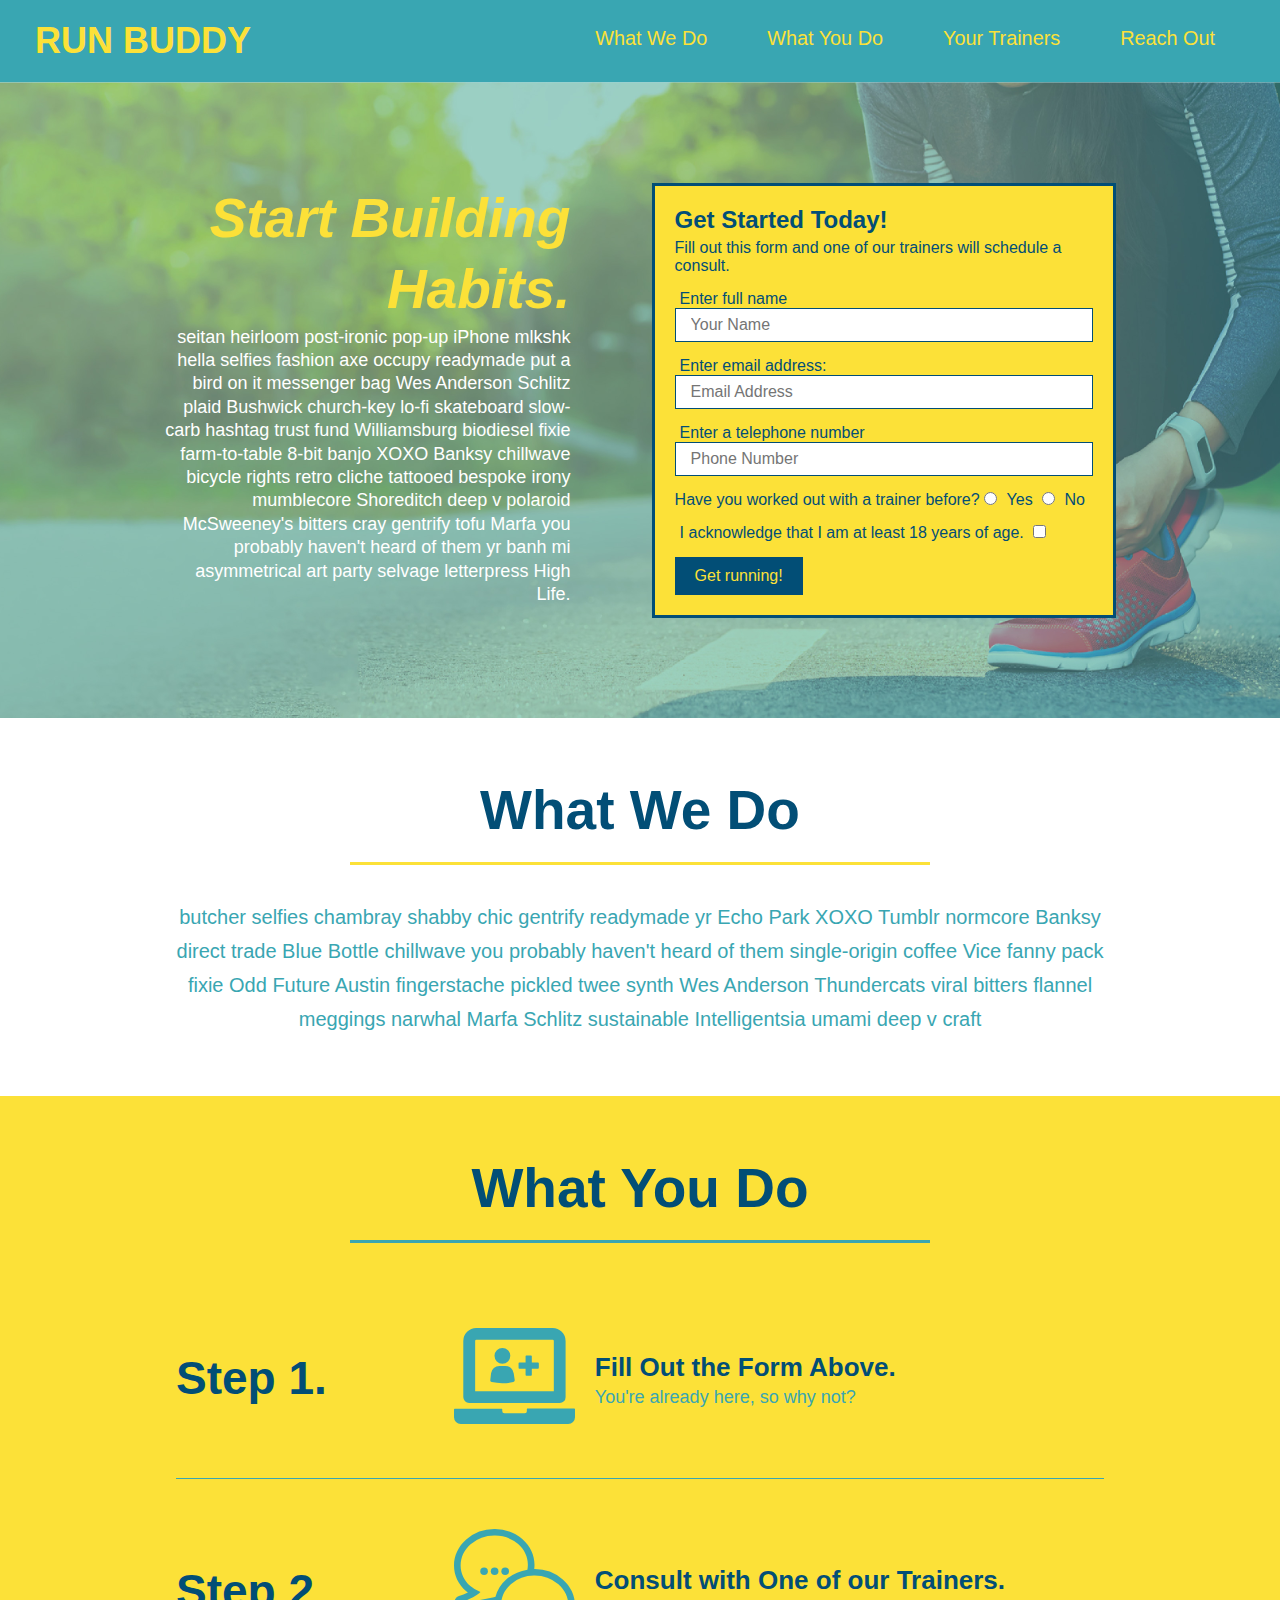
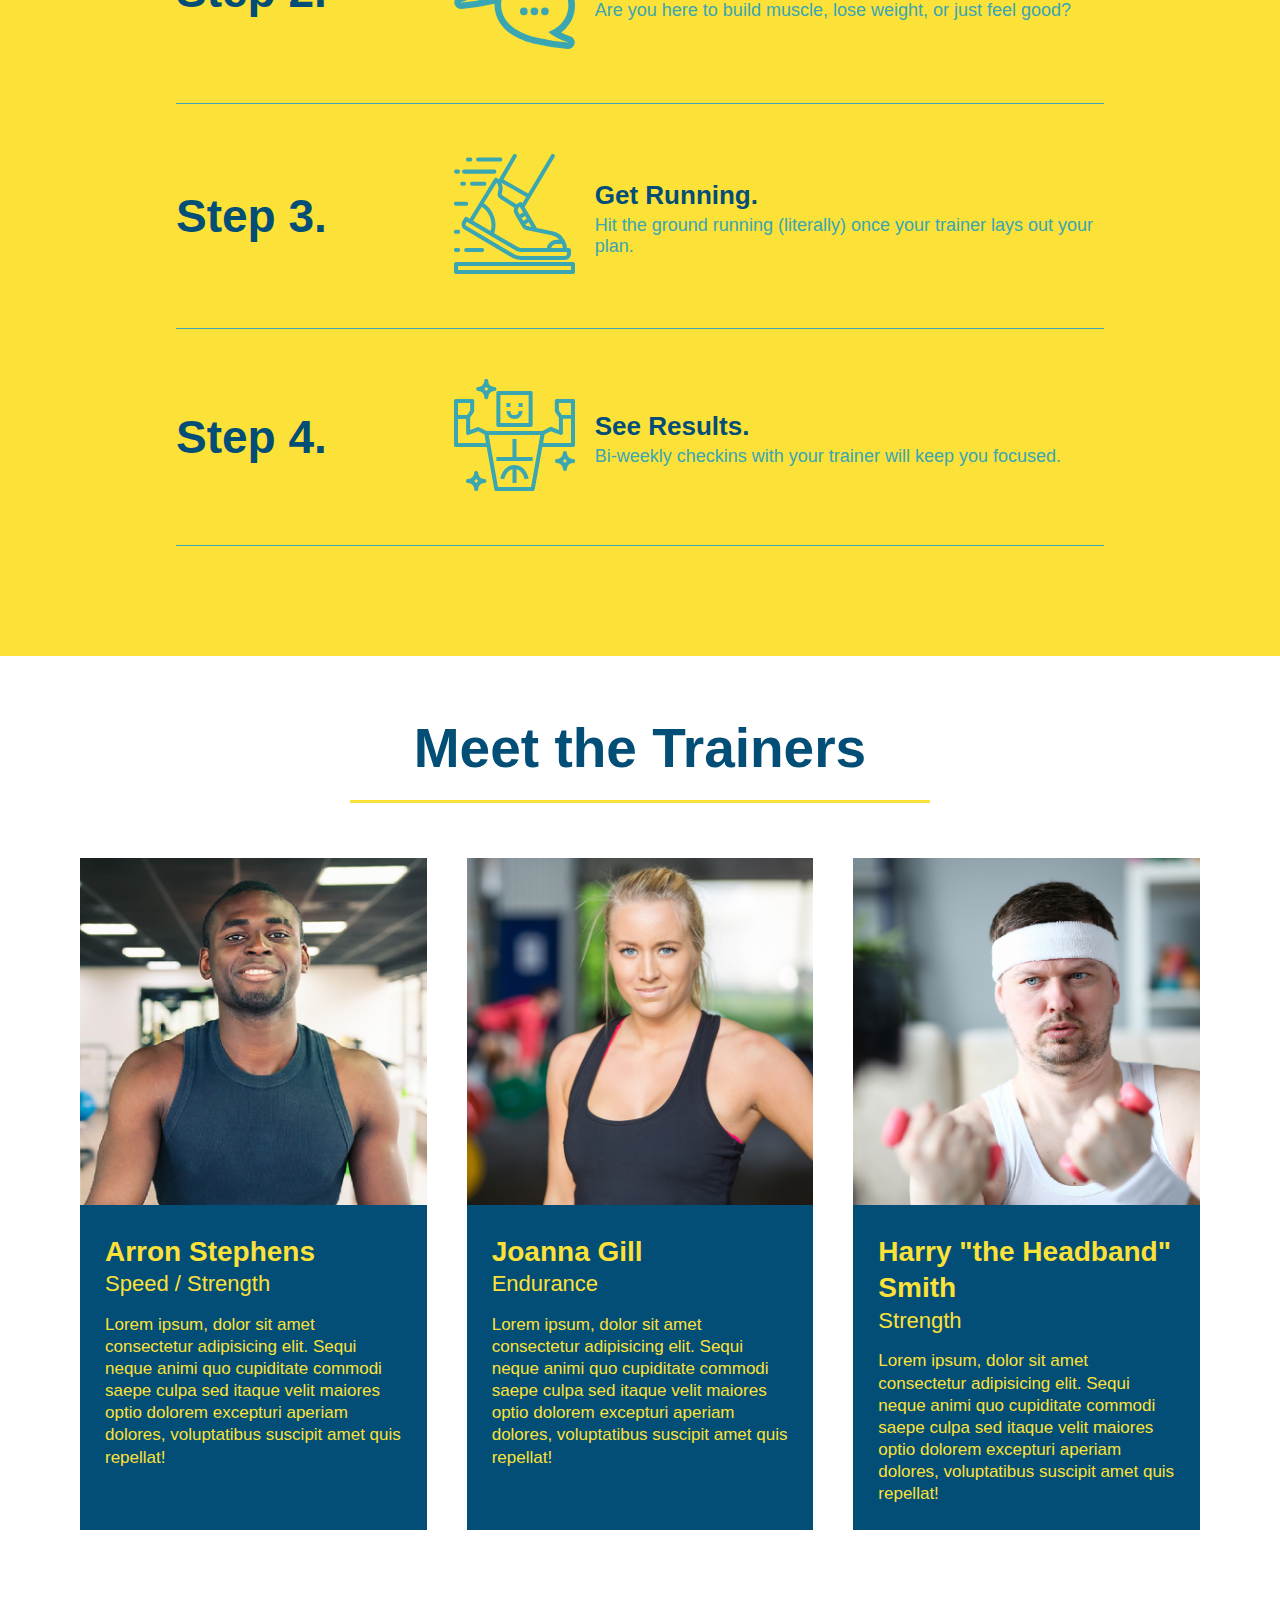
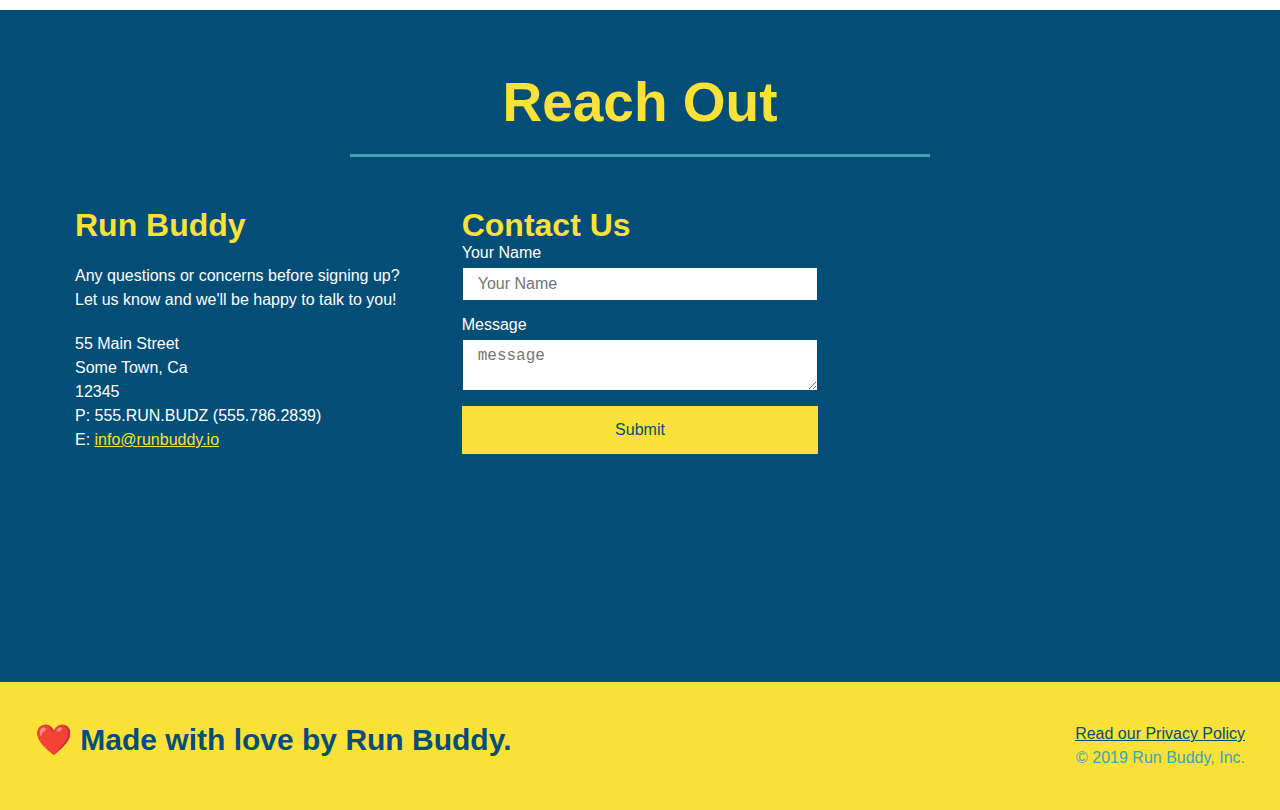
==== index.html @ 805ab095 "create 3 column reach out section" ====
<!DOCTYPE html>
<html lang="en">
    <head>
        <link rel="stylesheet" href="./assets/css/style.css"/>
        <meta charset="UTF-8" />
        <title>Run Buddy</title>
    </head>
    <body>
   
    <header>
        <h1>
            <a href="/">RUN BUDDY</a>
        </h1>
        <nav>
    <!--Unordered list element-->
            <ul>
        <!--list item element-->
                <li>
            <!--Anchor element-->
                    <a href="#what-we-do">What We Do</a>
                </li>
                <li>
                    <a href="#what-you-do">What You Do</a>
                </li>
                <li>
                    <a href="#your-trainers">Your Trainers</a>
                </li>
                <li>
                <a href="#reach-out">Reach Out</a>
                </li>
            </ul>
        </nav>
    </header>

    <!-- hero/jumbotron-->
    <section class="hero">
        <div class="hero-cta">
            <h2>Start Building Habits.</h2>
            <P>
            seitan heirloom post-ironic pop-up iPhone mlkshk hella selfies fashion axe occupy readymade put a bird on it
            messenger bag Wes Anderson Schlitz plaid Bushwick church-key lo-fi skateboard slow-carb hashtag trust fund
            Williamsburg biodiesel fixie farm-to-table 8-bit banjo XOXO Banksy chillwave bicycle rights retro cliche
            tattooed bespoke irony mumblecore Shoreditch deep v polaroid McSweeney's bitters cray gentrify tofu Marfa you
            probably haven't heard of them yr banh mi asymmetrical art party selvage letterpress High Life.
            </P>
        </div>
        <div class="hero-form">
            <h3>Get Started Today!</h3>
            <p>Fill out this form and one of our trainers will schedule a consult.</p>
    <!--Add form element-->        
    <form>
                <label for="name">Enter full name</label>
                <input type="text" placeholder="Your Name" name="name" id="name" class="form-input">
                <label for="email">Enter email address:</label>
                <input type="email" placeholder="Email Address" name="email" id="email" class="form-input">
                <label for="phone">Enter a telephone number</label>
                <input type="tel" placeholder="Phone Number" name="phone" id="phone" class="form-input">
                <p>
                    Have you worked out with a trainer before?
                    <input type="radio" name="trainer-confirm" id="trainer-yes" />
                    <label for="trainer-yes">Yes</label>
                    <input type="radio" name="trainer-confirm" id="trainer-no" />
                    <label for="trainer-no">No</label>
                </p>
                <p>
                    <label for="checkbox" >
                        I acknowledge that I am at least 18 years of age.
                    </label>
                    <input type="checkbox" name="age-confirm" id="checkbox" />
                </p>
                <button type="submit">
                    Get running!
                </button>
            </form>
        </div>
    </section>

    <!--"what we do" section-->
    <section id="what-we-do" class="intro">
    <div class="flex-row">
        <h2 class="section-title primary-border">
            What We Do
        </h2>
    </div>
    <div class="flex-row">
        <p>
            butcher selfies chambray shabby chic gentrify readymade yr Echo Park XOXO Tumblr normcore Banksy direct trade Blue Bottle chillwave you probably haven't heard of them single-origin coffee Vice fanny pack fixie Odd Future Austin fingerstache pickled twee synth Wes Anderson Thundercats viral bitters flannel meggings narwhal Marfa Schlitz sustainable Intelligentsia umami deep v craft
        </p>
    </div>
    </section>

    <!--"what you do" section-->
    <section id="what-you-do" class="steps">
    <div class="flex-row">
        <h2 class="section-title secondary-border">
            What You Do
        </h2>
    </div>

        <div class="step">
            <h3>Step 1.</h3>
            <div class="step-info">
                <div class="step-img">
                    <img src="./assets/images/step-1.svg" alt="" />
                </div>
                <div class="step-text">
                    <h4>Fill Out the Form Above.</h4>
                     <p>You're already here, so why not?</p>
                </div>
            </div>
        </div>

        <div class="step">
            <h3>Step 2.</h3>
            <div class="step-info">
                <div class="step-img">
                     <img src="./assets/images/step-2.svg" alt="" />
                </div>
                <div class="step-text">
                    <h4>Consult with One of our Trainers.</h4>
                    <p>Are you here to build muscle, lose weight, or just feel good?</p>
                </div>
            </div>
        </div>

        <div class="step">
            <h3>Step 3.</h3>
            <div class="step-info">
                <div class="step-img">
                    <img src="./assets/images/step-3.svg" alt="" />
                </div>
                <div class="step-text">
                    <h4>Get Running.</h4>
                    <p>Hit the ground running (literally) once your trainer lays out your plan.</p>
                </div>
            </div>
        </div>

        <div class="step">
            <h3>Step 4.</h3>
            <div class="step-info">
                <div class="step-img">
                    <img src="./assets/images/step-4.svg" alt="" />
                </div>
                <div class="step-text">
                    <h4>See Results.</h4>
                    <p>Bi-weekly checkins with your trainer will keep you focused.</p>
                </div>
            </div>
        </div>
    </section>

    <!--"meet the trainers" section-->
    <section id="your-trainers">
    <div class="flex-row">
        <h2 class="section-title primary-border">
            Meet the Trainers
        </h2>
    </div>

    <div class="trainers">
        <!--first trainer bio-->
        <article class="trainer">
            <img src="./assets/images/trainer-1.jpg" alt="Arron Stephens in his workout clothes, ready to pump iron" />
            <div class="trainer-bio">
                <h3 class="trainer-name">Arron Stephens</h3>
                <h4 class="trainer-role">Speed / Strength</h4>
                <p>
                    Lorem ipsum, dolor sit amet consectetur adipisicing elit. Sequi neque animi quo cupiditate commodi saepe culpa sed
                    itaque velit maiores optio dolorem excepturi aperiam dolores, voluptatibus suscipit amet quis repellat!
                </p>
            </div>
        </article>

        <!--second trainer bio-->
        <article class="trainer">
            <img src="./assets/images/trainer-2.jpg" alt="Joanna Gill cooling off after a workout" />
        <div class="trainer-bio">
           <h3 class="trainer-name">Joanna Gill</h3>
           <h4 class="trainer-role">Endurance</h4>
           <p>
                Lorem ipsum, dolor sit amet consectetur adipisicing elit. Sequi neque animi quo cupiditate commodi saepe culpa sed
                itaque velit maiores optio dolorem excepturi aperiam dolores, voluptatibus suscipit amet quis repellat!
           </p>
       </div>
    </article>

        <!--third trainer bio-->
        <article class="trainer">
            <img src="./assets/images/trainer-3.jpg" alt="Harry Smith wearing a headband and lifting comically small pink weights" />
            <div class="trainer-bio">
                <h3 class="trainer-name">Harry "the Headband" Smith</h3>
                <h4 class="trainer-role">Strength</h4>
                <p>
                    Lorem ipsum, dolor sit amet consectetur adipisicing elit. Sequi neque animi quo cupiditate commodi saepe culpa sed
                    itaque velit maiores optio dolorem excepturi aperiam dolores, voluptatibus suscipit amet quis repellat!
                </p>
            </div>
        </article>
    </div>
    </section>

    <!--"reach out" section-->
    <section id="reach-out" class="contact">
    <div class="flex-row">
        <h2 class="section-title secondary-border">
            Reach Out
        </h2>
    </div>
    
    <div class="contact-info">
        <div>
            <h3>Run Buddy</h3>
            <p>
                Any questions or concerns before signing up?
                <br />
                Let us know and we'll be happy to talk to you!
            </p>

            <address>
                55 Main Street <br />
                Some Town, Ca <br />
                12345<br />
                P: 555.RUN.BUDZ (555.786.2839)<br />
                E: <a href="mailto:info@runbuddy.io">info@runbuddy.io</a>
            </address>
        
        </div>

        <div class="contact-form">
            <h3>Contact Us</h3>
            <form>
                <label for="contact-name">Your Name</label>
                <input type="text" id="contact-name" placeholder="Your Name" />

                <label for="contact-message">Message</label>
                <textarea id="contact-messsage" placeholder="message"></textarea>

                <button type="submit">Submit</button>
            </form>
        </div>

        <iframe
            src="https://www.google.com/maps/embed?pb=!1m18!1m12!1m3!1d2919.5743093833635!2d-81.27856898543565!3d42.966174404602135!2m3!1f0!2f0!3f0!3m2!1i1024!2i768!4f13.1!3m3!1m2!1s0x882ef1a2e3723681%3A0x29334f0c6b750387!2s55%20Thorncrest%20Crescent%2C%20London%2C%20ON%20N6J%201K4!5e0!3m2!1sen!2sca!4v1599074333140!5m2!1sen!2sca"
            frameborder="0"
            style="border:0"
            allowfullscreen
            >   
            </iframe>
        </div>
    </section>

    <!--footer-->
    <footer>
        <h2>❤️ Made with love by Run Buddy.</h2>
        <div>
            <a href="privacy-policy.html">Read our Privacy Policy</a><br />
            &copy; 2019 Run Buddy, Inc.
        </div>
    </footer>

    </body>
    </html>
---- assets/css/style.css ----
* {
    margin: 0;
    padding: 0;
    box-sizing: border-box;
}

body {
    color: #39a6b2;
    font-family: Helvetica, Arial, sans-serif;
}

/*apply styles to <header> */

header {
    background-color: #39a6b2;
    padding: 20px 35px;
    display: flex;
    justify-content: space-between;
    flex-wrap: wrap;
}

header h1 {
    color: #fce138;
    font-size: 36px;
    font-weight: bold;
    margin: 0;
}

header a {
    text-decoration: none;
    color: #fce138;
    display: inline;
}

header nav {
    margin: 7px 0;
}

header nav ul {
    display: flex;
    flex-wrap: wrap;
    justify-content: space-between;
    align-items: center;
    list-style: none;
}

header nav ul li a {
    margin: 0 30px;
    font-weight: lighter;
    font-size: 1.55vw;
}

footer {
    background: #fce138;
    width: 100%;
    padding: 40px 35px;
    display: flex;
    justify-content: space-between;
    flex-wrap: wrap;
}

footer h2 {
    color: #024e76;
    font-size: 30px;
    margin: 0;
}

footer div {
    line-height: 1.5;
    text-align: right;
}

footer a {
    color: #024e76;
}

section {
    padding: 60px;
}

/*Hero Style Start*/
.hero {
    background-image: url("../images/hero-bg.jpg");
    background-size: cover;
    background-position: center;
    display: flex;
    justify-content: center;
    flex-wrap: wrap;

}

.hero-form {
    background-color: #fce138;
    padding: 20px;
    color: #024e76;
    border-style: solid;
    border-width: 3px;
    border-color: #024e76;
    width: 40%;
    margin: 3.5%;
}

.hero-form h3 {
    font-size: 24px;
    margin: 0;
}

.hero-form p {
    margin: 5px 0 15px 0;
}

.hero-cta {
    width: 35%;
    text-align: right;
    margin: 3.5%;
    color: #fff;
    font-size: 18px;
    line-height: 1.3;
}

.hero-cta h2 {
    font-style: italic;
    font-size: 55px;
    color: #fce138;
}

.form-input {
    border: 1px solid #024e76;
    display: block;
    padding: 7px 15px;
    font-size: 16px;
    color: #024e76;
    width: 100%;
    margin-bottom: 15px;
}    

.hero-form label {
    margin: 0 5px;
}

.hero-form button {
    color: #fce138;
    background-color: #024e76;
    border: none;
    padding: 10px 20px;
    font-size: 16px;
}

/*Hero Style End*/

.intro p {
    line-height: 1.7;
    color: #39a6b2;
    width: 80%;
    font-size: 20px;
    margin: 0 auto;
    text-align: center;
}

.steps {
    background: #fce138;
}

.section-title {
    font-size: 55px;
    color: #024e76;
    border-bottom: 3px solid;
    padding-bottom: 20px;
    text-align: center;
    margin: 0 auto 35px auto;
    width: 50%;
}

.primary-border {
    border-color: #fce138;
}

.secondary-border {
    border-color: #39a6b2
}


.step {
    margin: 50px auto;
    padding-bottom: 50px;
    width: 80%;
    border-bottom: 1px solid #39a6b2;
    display: flex;
    align-items: center;
    justify-content: space-between;
}

.step h3 {
    color: #024e76;
    font-size: 46px;
    flex: 1 30%;
}

.step-info {
    flex: 2 70%;
    display: flex;
    flex-wrap: wrap;
    align-items: center;
}

.step-img {
    flex: 1 12%;
    margin-right: 20px;
}

.step-img img {
    max-width: 100%;
}

.step-text {
    flex: 12;
}

.step-text p {
    color: #39a6b2;
    font-size: 18px;
}

.step-text h4 {
    font-size: 26px;
    line-height: 1.5;
    color: #024e76;
}

.trainers {
    width: 100%;
    margin: 0 auto;
    display: flex;
    flex-wrap: wrap;
    justify-content: space-around;
}

.trainer {
    margin: 20px;
    background: #024e76;
    color: #fce138;
    flex: 1;
}

.trainer img {
    width: 100%;
}

.trainer-bio {
    padding: 25px;
    line-height: 1.3;
}


.trainer-bio h3 {
    font-size: 28px;
}

.trainer-bio h4 {
    font-weight: lighter;
    font-size: 22px;
    margin-bottom: 15px;
}

.trainer-bio p {
    font-size: 17px;
}

/*REACH OUT STYLES START */
.contact {
    background: #024e76;
}

.contact h2 {
    color: #fce138;
}

.contact-info{
    display: flex;
    justify-content: space-between;
    flex-wrap: wrap;
}

.contact-info iframe {
    height: 400px;
}

.contact-info div {
    color: white;
}

.contact-info h3 {
    color: #fce138;
    font-size: 32px;
}

.contact-info p, .contact-info address {
    margin: 20px 0 0 0;
    line-height: 1.5;
    font-size: 16px;
    font-style: normal;
    color: white;
    text-align: left;
}

.contact-info a {
    color: #fce138;
}

.contact-info > * {
    flex: 1;
    margin: 15px;
}

.contact-form input, .contact-form textarea {
    border: 1px solid #024e76;
    display: block;
    padding: 7px 15px;
    font-size: 16px;
    color: #024e76;
    width: 100%;
    margin-bottom: 15px;
    margin-top: 5px;
}

.contact-form button {
    width: 100%;
    border: none;
    background: #fce138;
    color: #024e76;
    text-align: center;
    padding: 15px 0;
    font-size: 16px;
}

/* REACH OUT STYLES END*/

.page-title {
    color: #fce138;
    display: inline-block;
    border-bottom: 4px solid #fce138;
    padding: 0 80px 15px 80px;
    font-weight: normal;
    font-size: 42px;
    font-style: italic;
  }

.text-left {
    text-align: left;
}

.text-right {
    text-align: right;
}

.flex-row {
    display: flex;
}
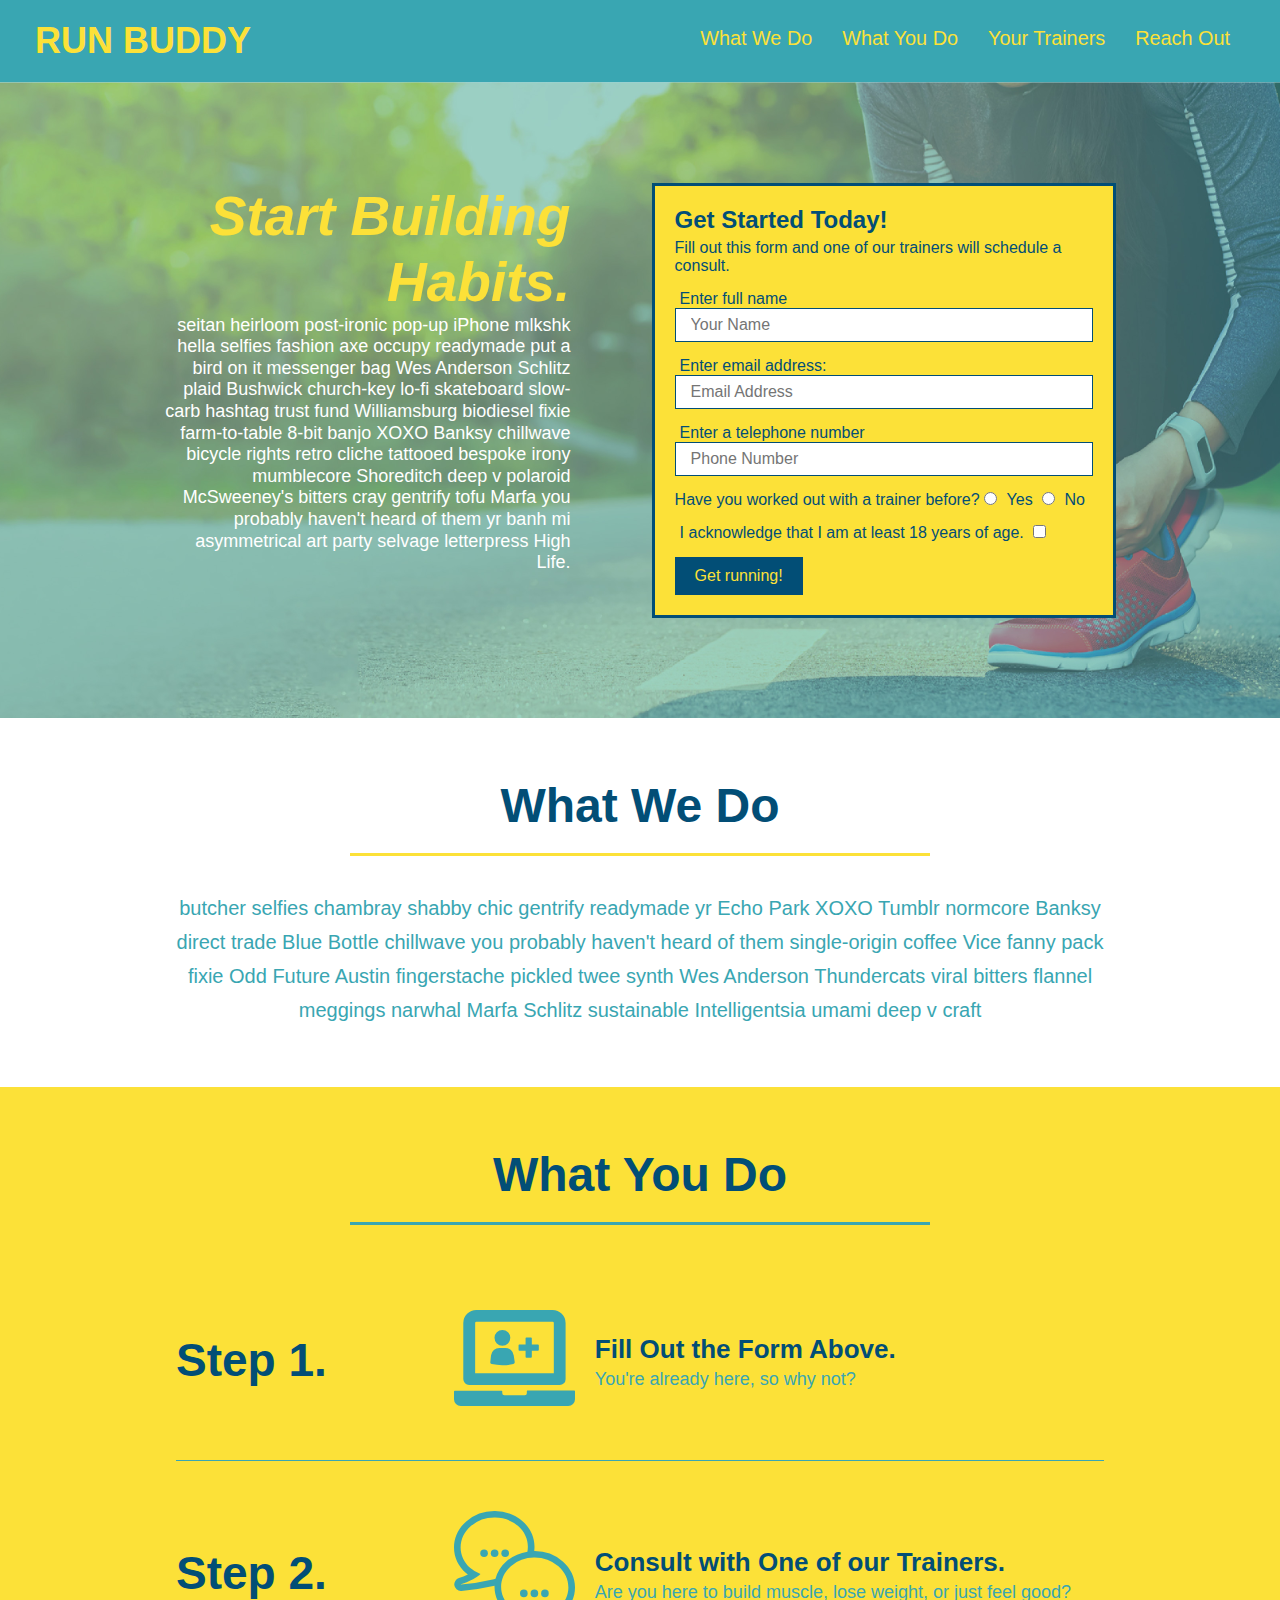
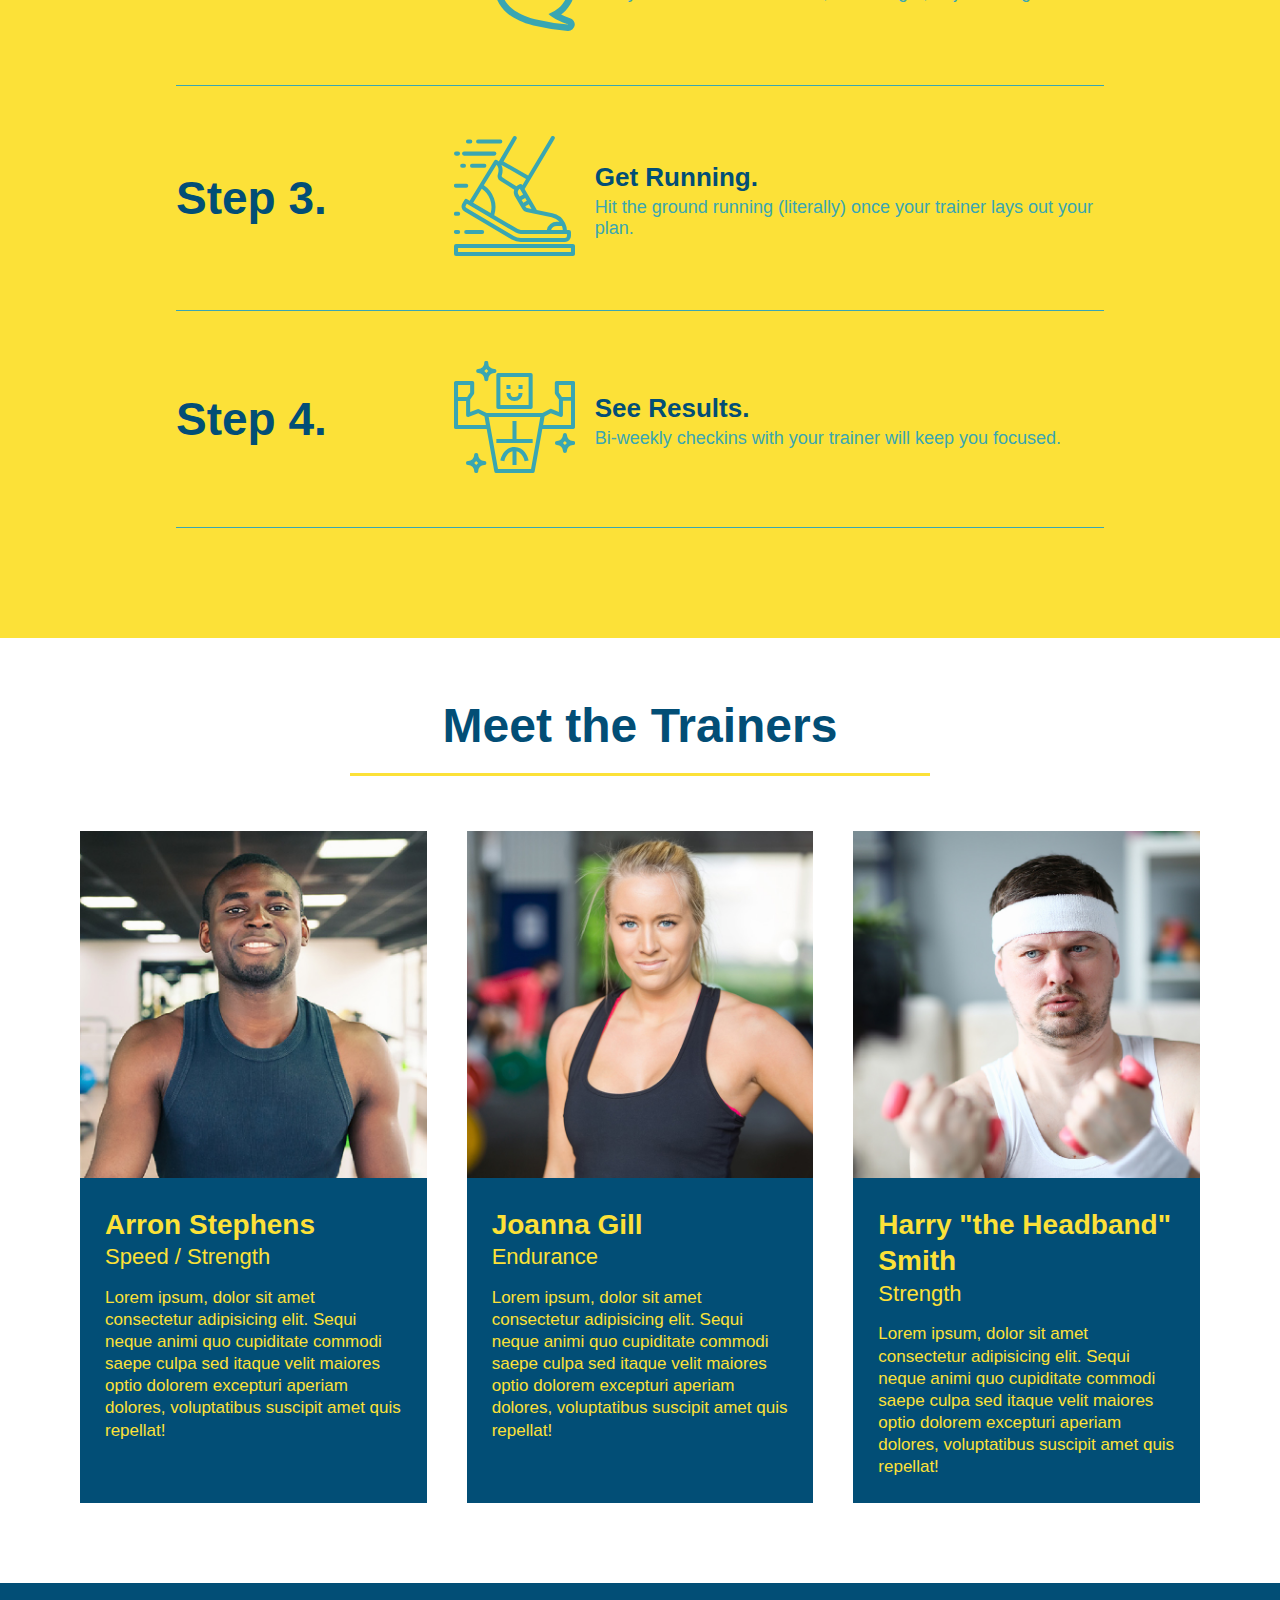
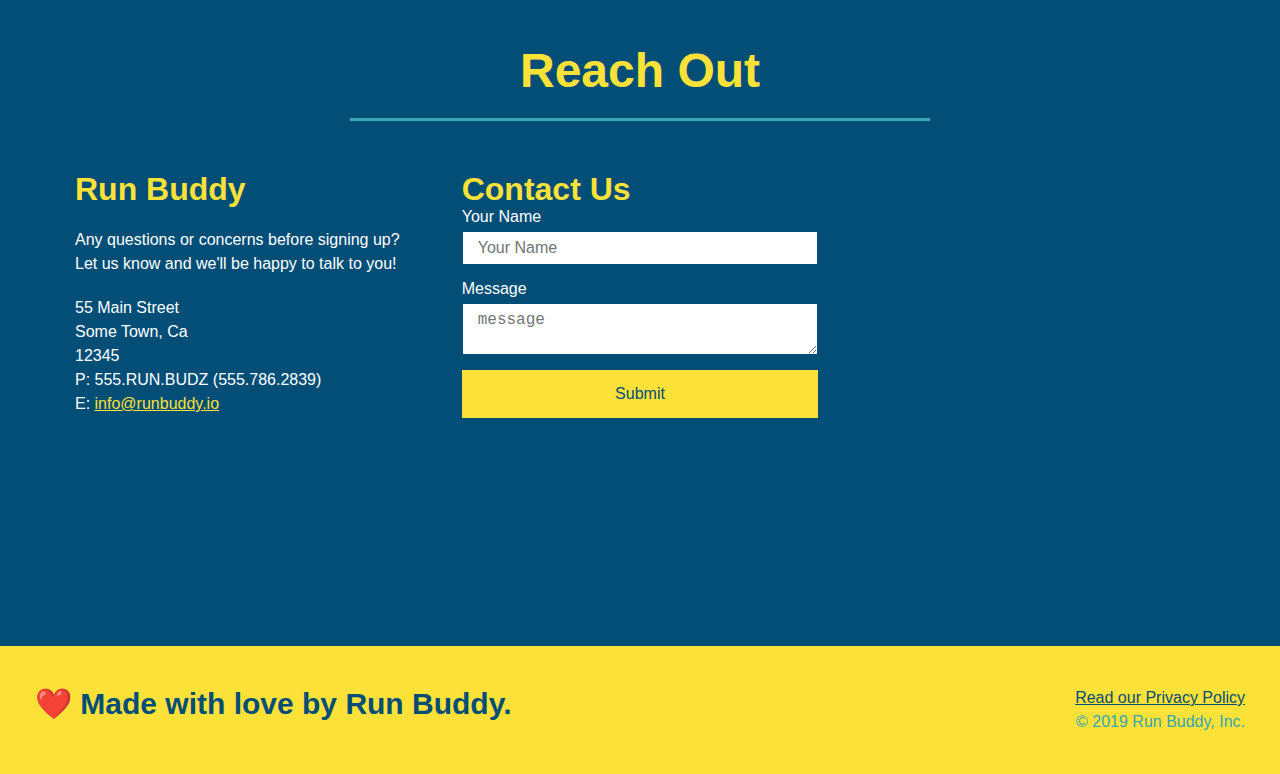
==== commit 4d7627ea: "add media queries for screen sizes to style sheet" ====
--- a/index.html
+++ b/index.html
@@ -3,6 +3,7 @@
     <head>
         <link rel="stylesheet" href="./assets/css/style.css"/>
         <meta charset="UTF-8" />
+        <meta name="viewport" content="width=device-width, initial-scale=1.0" />
         <title>Run Buddy</title>
     </head>
     <body>
--- a/assets/css/style.css
+++ b/assets/css/style.css
@@ -45,7 +45,7 @@
 }
 
 header nav ul li a {
-    margin: 0 30px;
+    padding: 10px 15px;
     font-weight: lighter;
     font-size: 1.55vw;
 }
@@ -86,6 +86,7 @@
     display: flex;
     justify-content: center;
     flex-wrap: wrap;
+    align-items: flex-start;
 
 }
 
@@ -115,7 +116,7 @@
     margin: 3.5%;
     color: #fff;
     font-size: 18px;
-    line-height: 1.3;
+    line-height: 1.2;
 }
 
 .hero-cta h2 {
@@ -162,7 +163,7 @@
 }
 
 .section-title {
-    font-size: 55px;
+    font-size: 48px;
     color: #024e76;
     border-bottom: 3px solid;
     padding-bottom: 20px;
@@ -355,4 +356,25 @@
 
 .flex-row {
     display: flex;
+}
+
+/* MEDIA QUERY FOR SMALLER DESKTOP SCREENS AND SMALLER */
+@media screen and (max-width: 980px) {
+    header h1 a {
+        /* this will be applied on any screen smaller than 980px */
+    }
+}
+
+/* MEDIA QUERY FOR TABLETS AND SMALLER */
+@media screen and (max-width: 768px) {
+    header h1 {
+        /* this will be applied on any screen between 768px and 575px */
+    }
+}
+
+/* MEDIA QUERY FOR MOBILE PHONES AND SMALLER */
+@media screen and (max-width: 575px) {
+    header h1 {
+        /* this will be applied on any screen smaller than 575px */
+    }
 }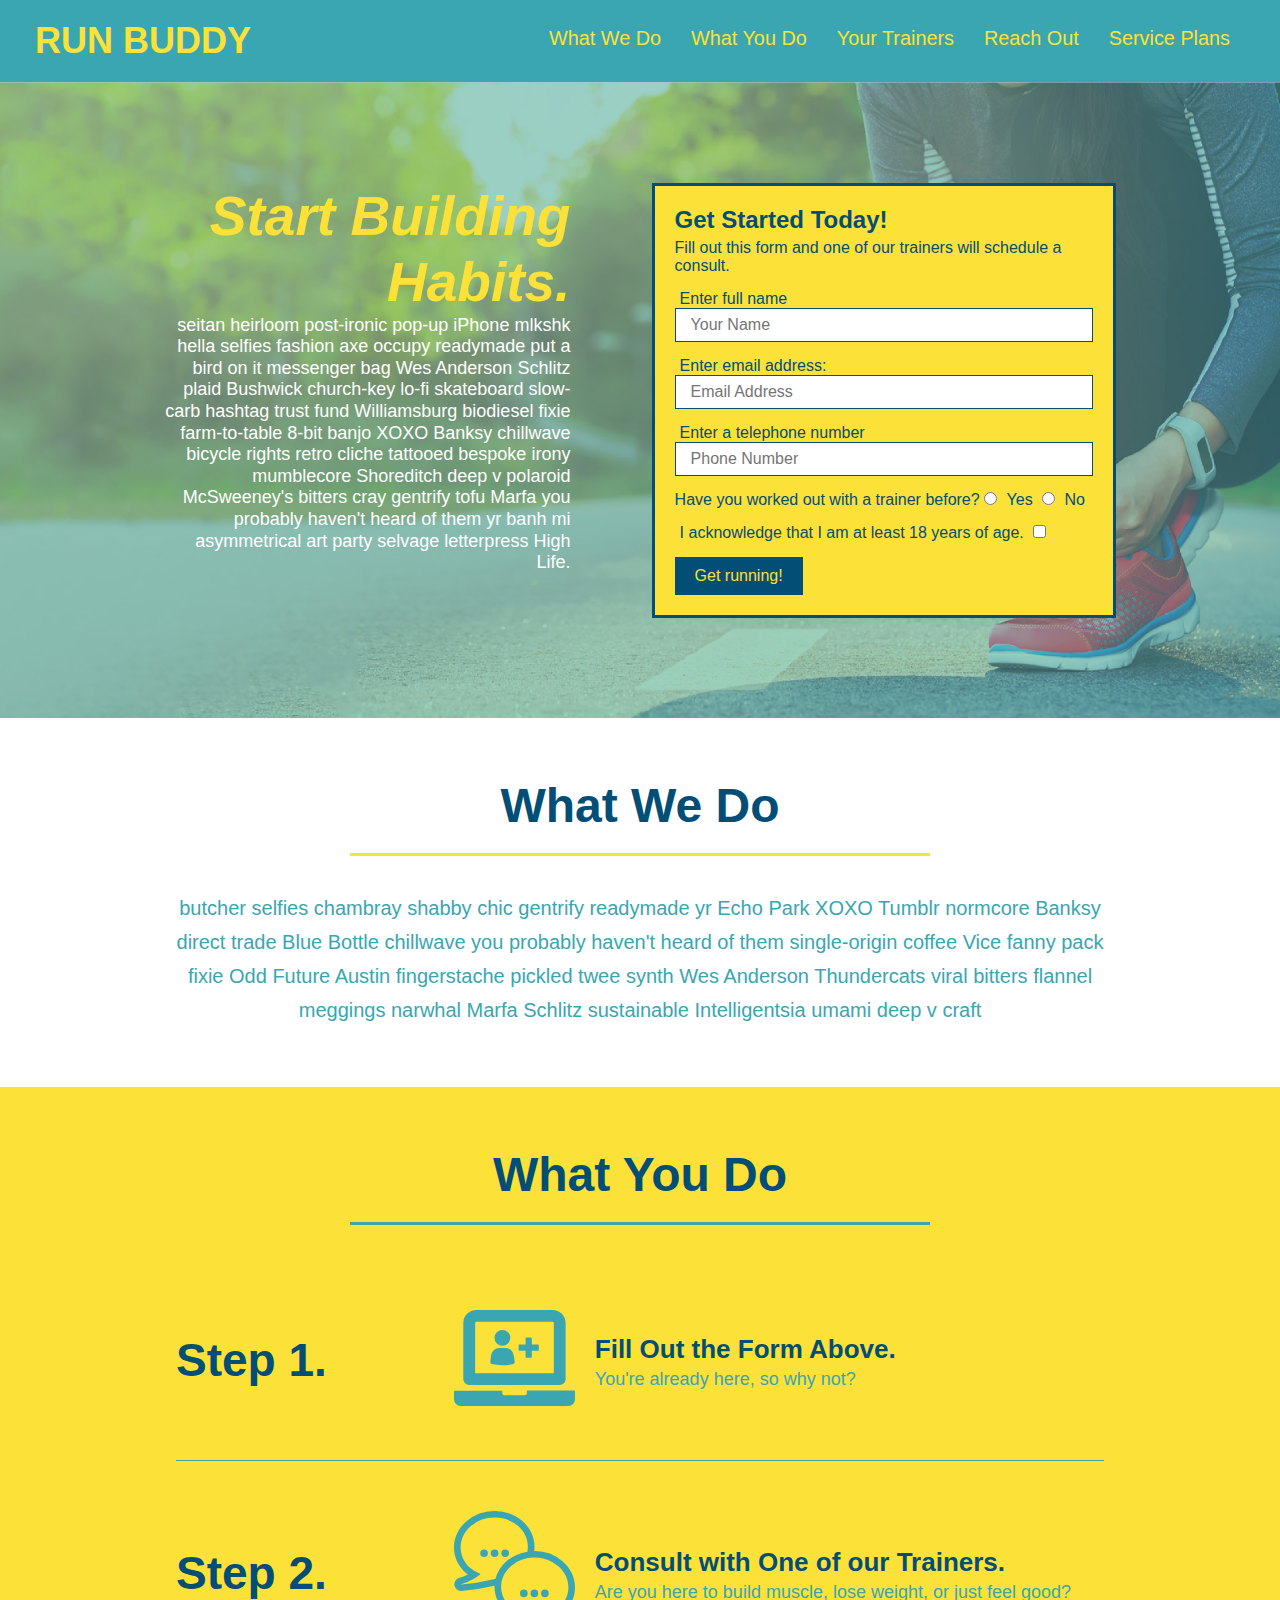
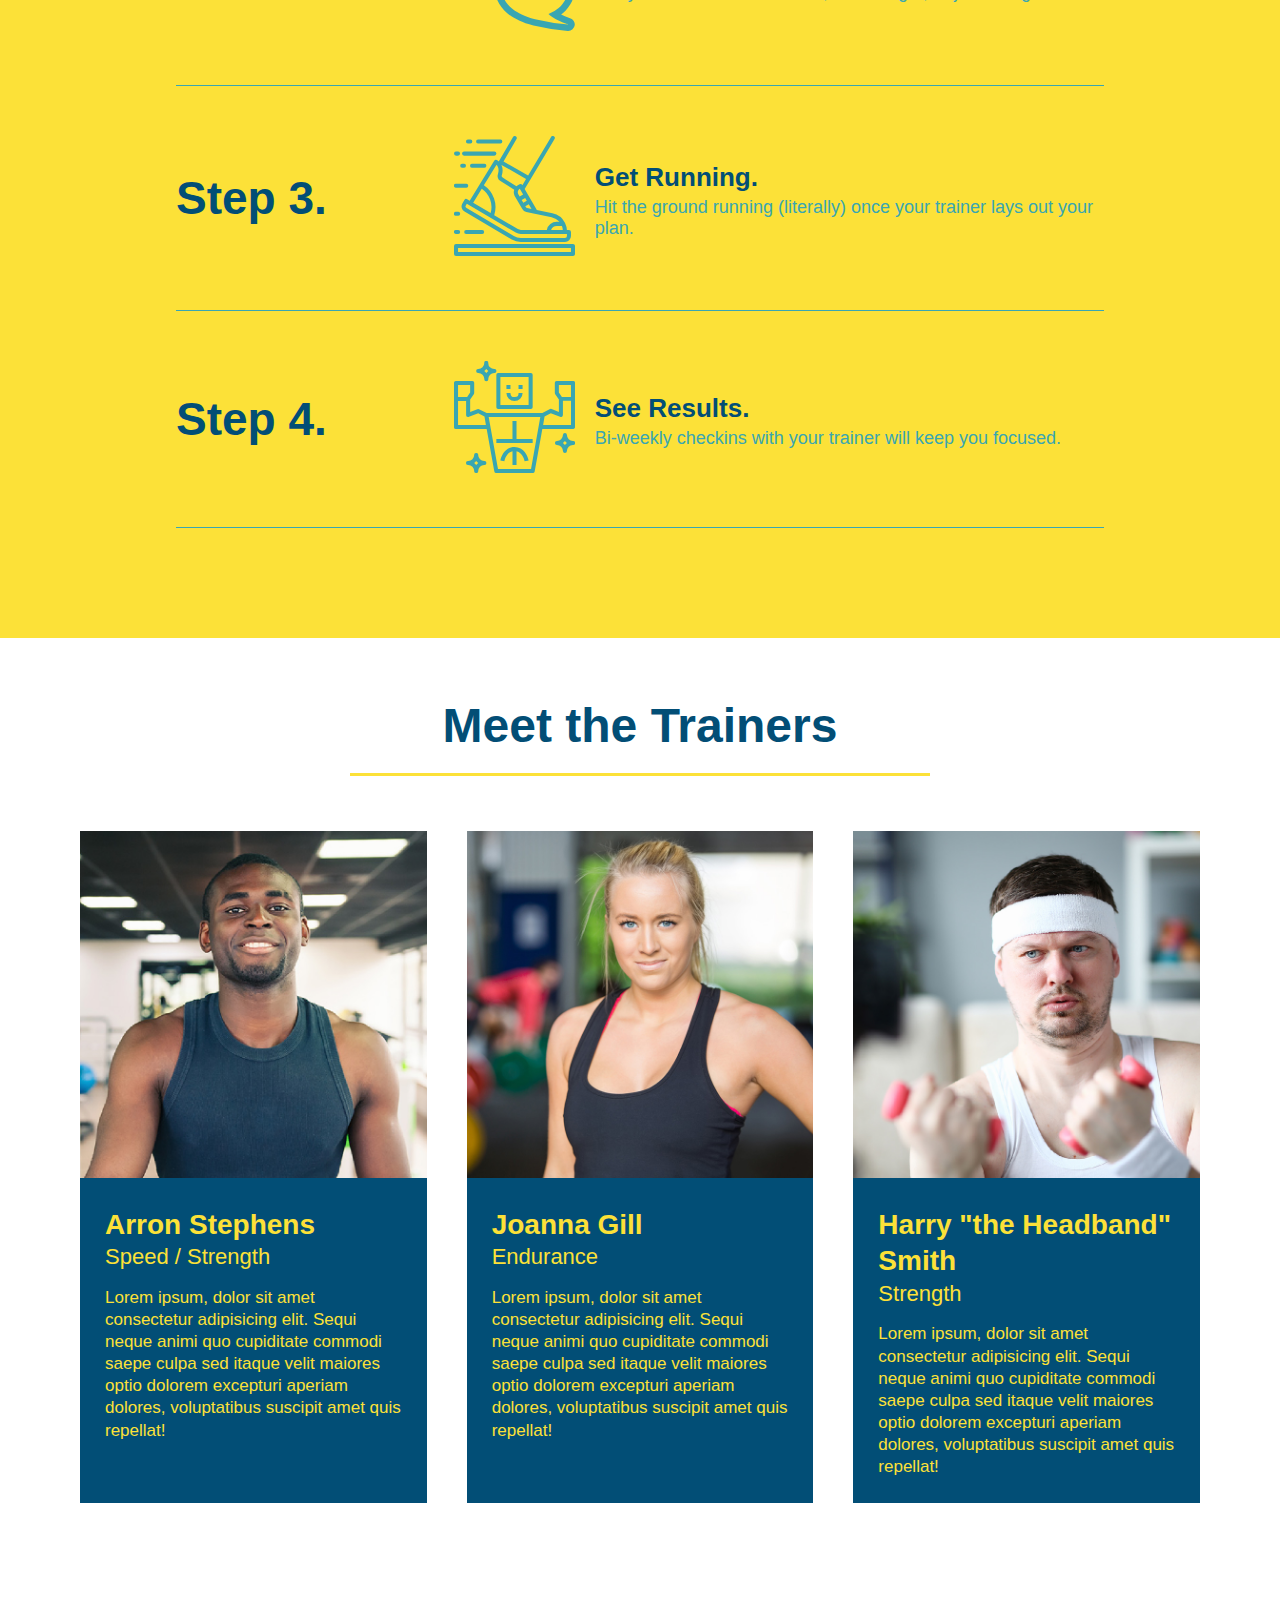
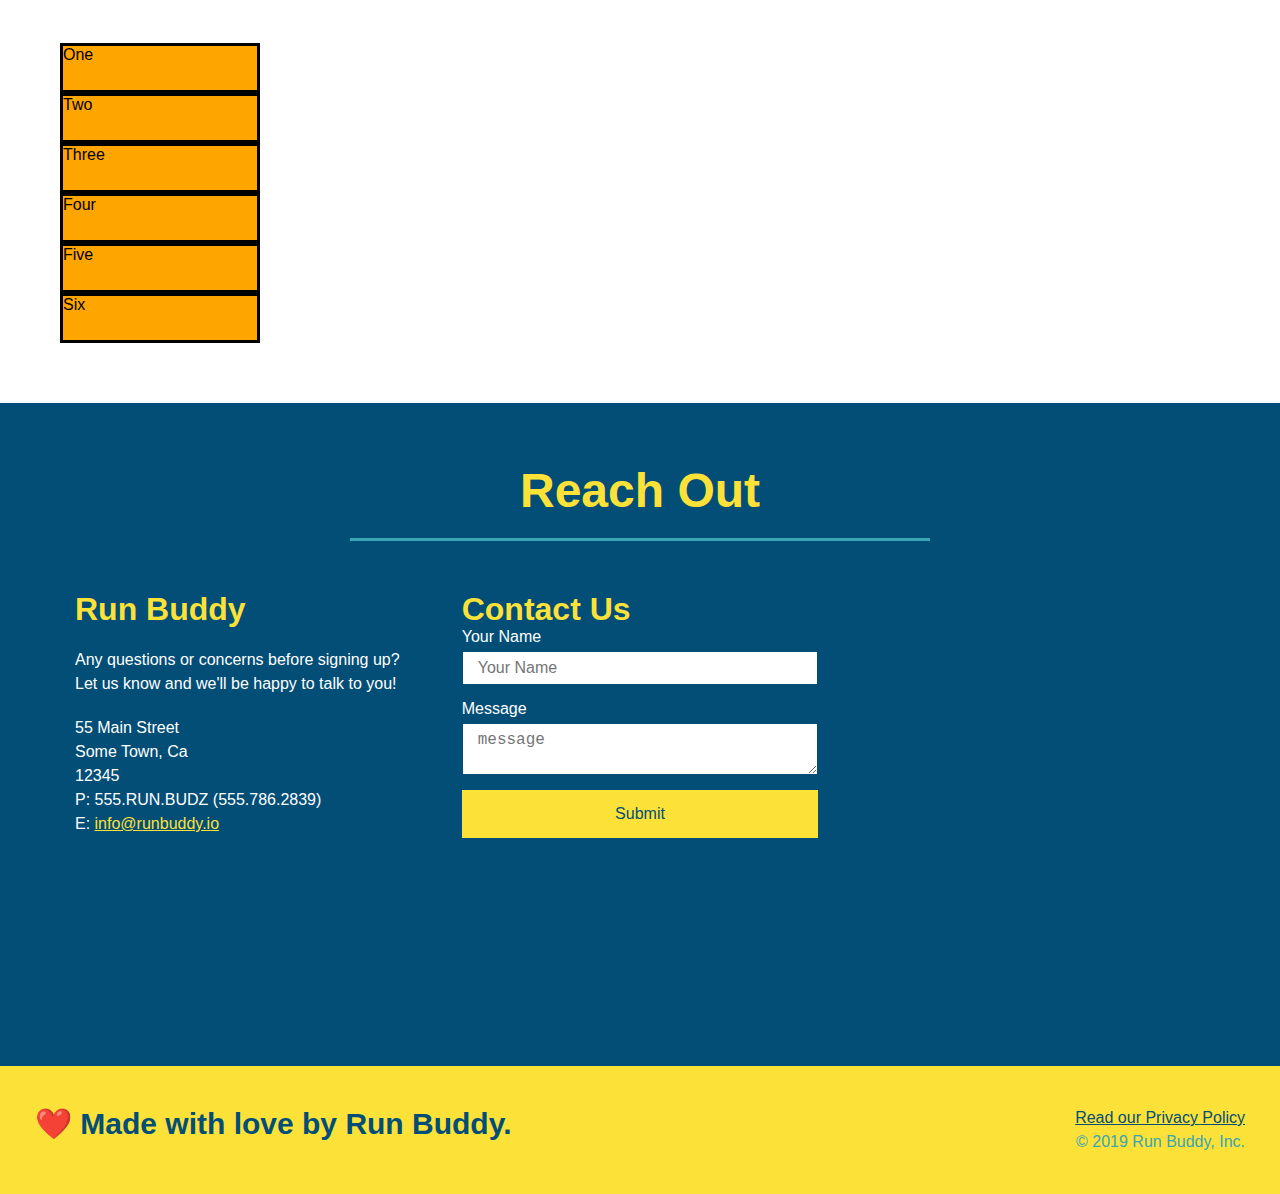
==== commit 760da0cf: "added grid example" ====
--- a/index.html
+++ b/index.html
@@ -29,6 +29,9 @@
                 <li>
                 <a href="#reach-out">Reach Out</a>
                 </li>
+                <li>
+                    <a href="#service-plans">Service Plans</a>
+                    </li>
             </ul>
         </nav>
     </header>
@@ -201,6 +204,19 @@
     </div>
     </section>
 
+    <!--service plan section-->
+
+    <section id="service-plans" class="services">
+        <div class="service-grid-container">
+            <div class="service-grid-item">One</div>
+            <div class="service-grid-item">Two</div>
+            <div class="service-grid-item">Three</div>
+            <div class="service-grid-item">Four</div>
+            <div class="service-grid-item">Five</div>
+            <div class="service-grid-item">Six</div>
+        </div>
+    </section>
+
     <!--"reach out" section-->
     <section id="reach-out" class="contact">
     <div class="flex-row">
--- a/assets/css/style.css
+++ b/assets/css/style.css
@@ -87,7 +87,6 @@
     justify-content: center;
     flex-wrap: wrap;
     align-items: flex-start;
-
 }
 
 .hero-form {
@@ -267,6 +266,21 @@
     font-size: 17px;
 }
 
+/*Service Plan STYLES START */
+.service-grid-container {
+    display: grid;
+}
+
+.service-grid-item {
+    width: 200px;
+    height: 50px;
+    background-color: orange;
+    border: solid;
+    color: black;
+}
+
+/*Service Plan STYLES END */
+
 /*REACH OUT STYLES START */
 .contact {
     background: #024e76;
@@ -358,23 +372,136 @@
     display: flex;
 }
 
+
+
 /* MEDIA QUERY FOR SMALLER DESKTOP SCREENS AND SMALLER */
 @media screen and (max-width: 980px) {
-    header h1 a {
+    header {
         /* this will be applied on any screen smaller than 980px */
+        padding-bottom: 0;
+        justify-content: center;
+    }
+
+    header h1 {
+        width: 100%;
+        text-align: center;
+    }
+
+    header nav ul {
+        margin-top: 20px;
+        width: 100%;
+        justify-content: center;
+    }
+
+    header nav ul li a {
+        font-size: 20px;
+    }
+
+    footer h2, footer div {
+        text-align: center;
+        width: 100%;
+    }
+
+    .hero-cta, .hero-form {
+        width: 100%;
+    }
+
+    .hero-cta {
+        text-align: center;
+    }
+
+    .section-title {
+        width: 80%;
+    }
+
+    .trainer {
+        flex: 0 70%;
+    }
+
+    .contact-info iframe {
+        flex: 1 100%;
     }
 }
 
 /* MEDIA QUERY FOR TABLETS AND SMALLER */
 @media screen and (max-width: 768px) {
+    header {
+        /* this will be applied on any screen between 768px and 575px */
+        padding-bottom: 0;
+        justify-content: center;
+    }
+
     header h1 {
-        /* this will be applied on any screen between 768px and 575px */
-    }
+        width: 100%;
+        text-align: center;
+    }
+    
+    section {
+        padding: 30px 15px;
+    }
+
+    .step h3 {
+        flex: 1 100%;
+        text-align: center;
+    }
+
+    .step-info {
+        flex: 2 100%;
+        text-align: center;
+        justify-content: center;
+    }
+
+    .step-img {
+        flex: 0 32%;
+        margin-right: 0;
+        margin-top: 15px;
+        margin-bottom: 15px;
+    }
+
+    .step-text {
+        flex: 100%;
+    }
+    
 }
 
 /* MEDIA QUERY FOR MOBILE PHONES AND SMALLER */
 @media screen and (max-width: 575px) {
+    header {
+        /* this will be applied on any screen smaller than 575px */
+        padding-bottom: 0;
+        justify-content: center;
+    }
+
     header h1 {
-        /* this will be applied on any screen smaller than 575px */
+        width: 100%;
+        text-align: center;
+    }
+
+    .hero-form button {
+        width: 100%;
+    }
+
+    .section-title {
+        width: 95%;
+    }
+
+    .intro p {
+        width: 100%;
+    }
+
+    .trainer {
+        flex: 0 100%;
+    }
+
+    contact-info {
+        text-align: center;
+    }
+
+    .contact-info> * {
+        flex: 0 100%;
+    }
+
+    .contact-form {
+        order: 3;
     }
 }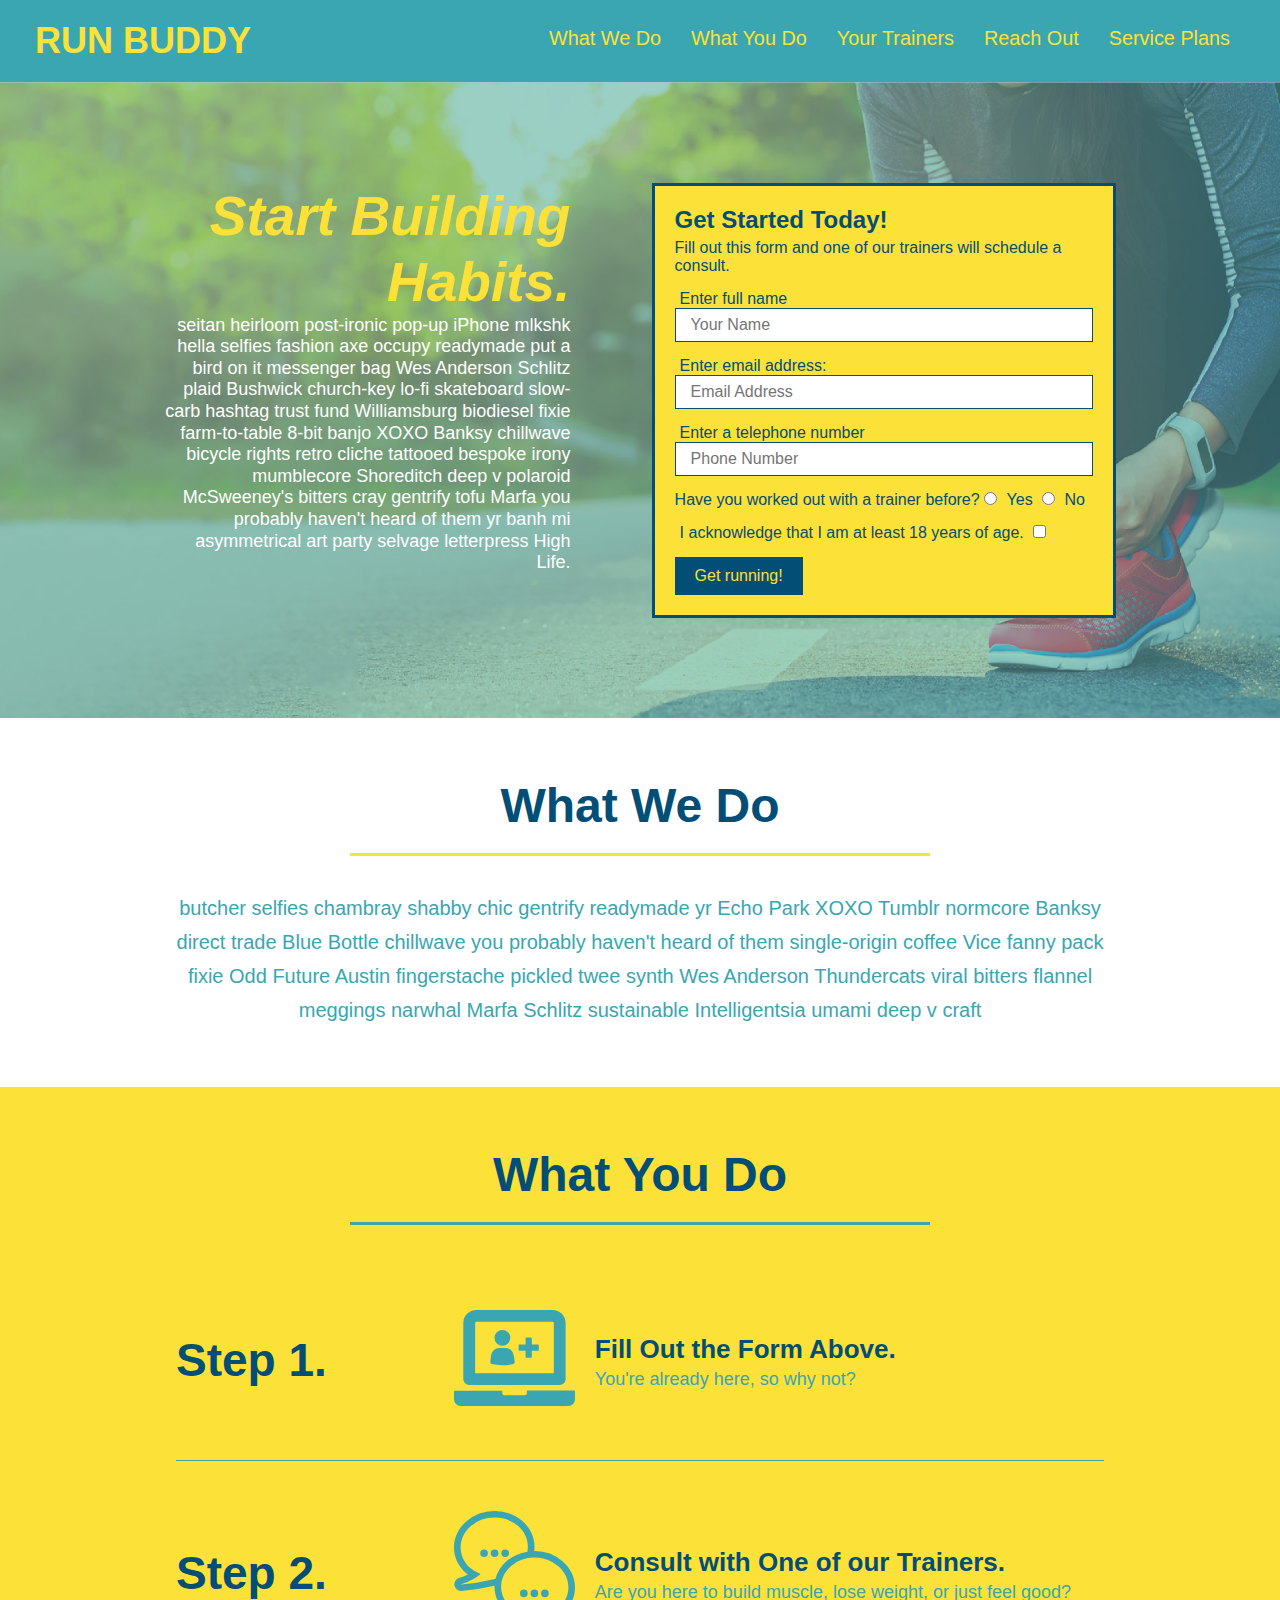
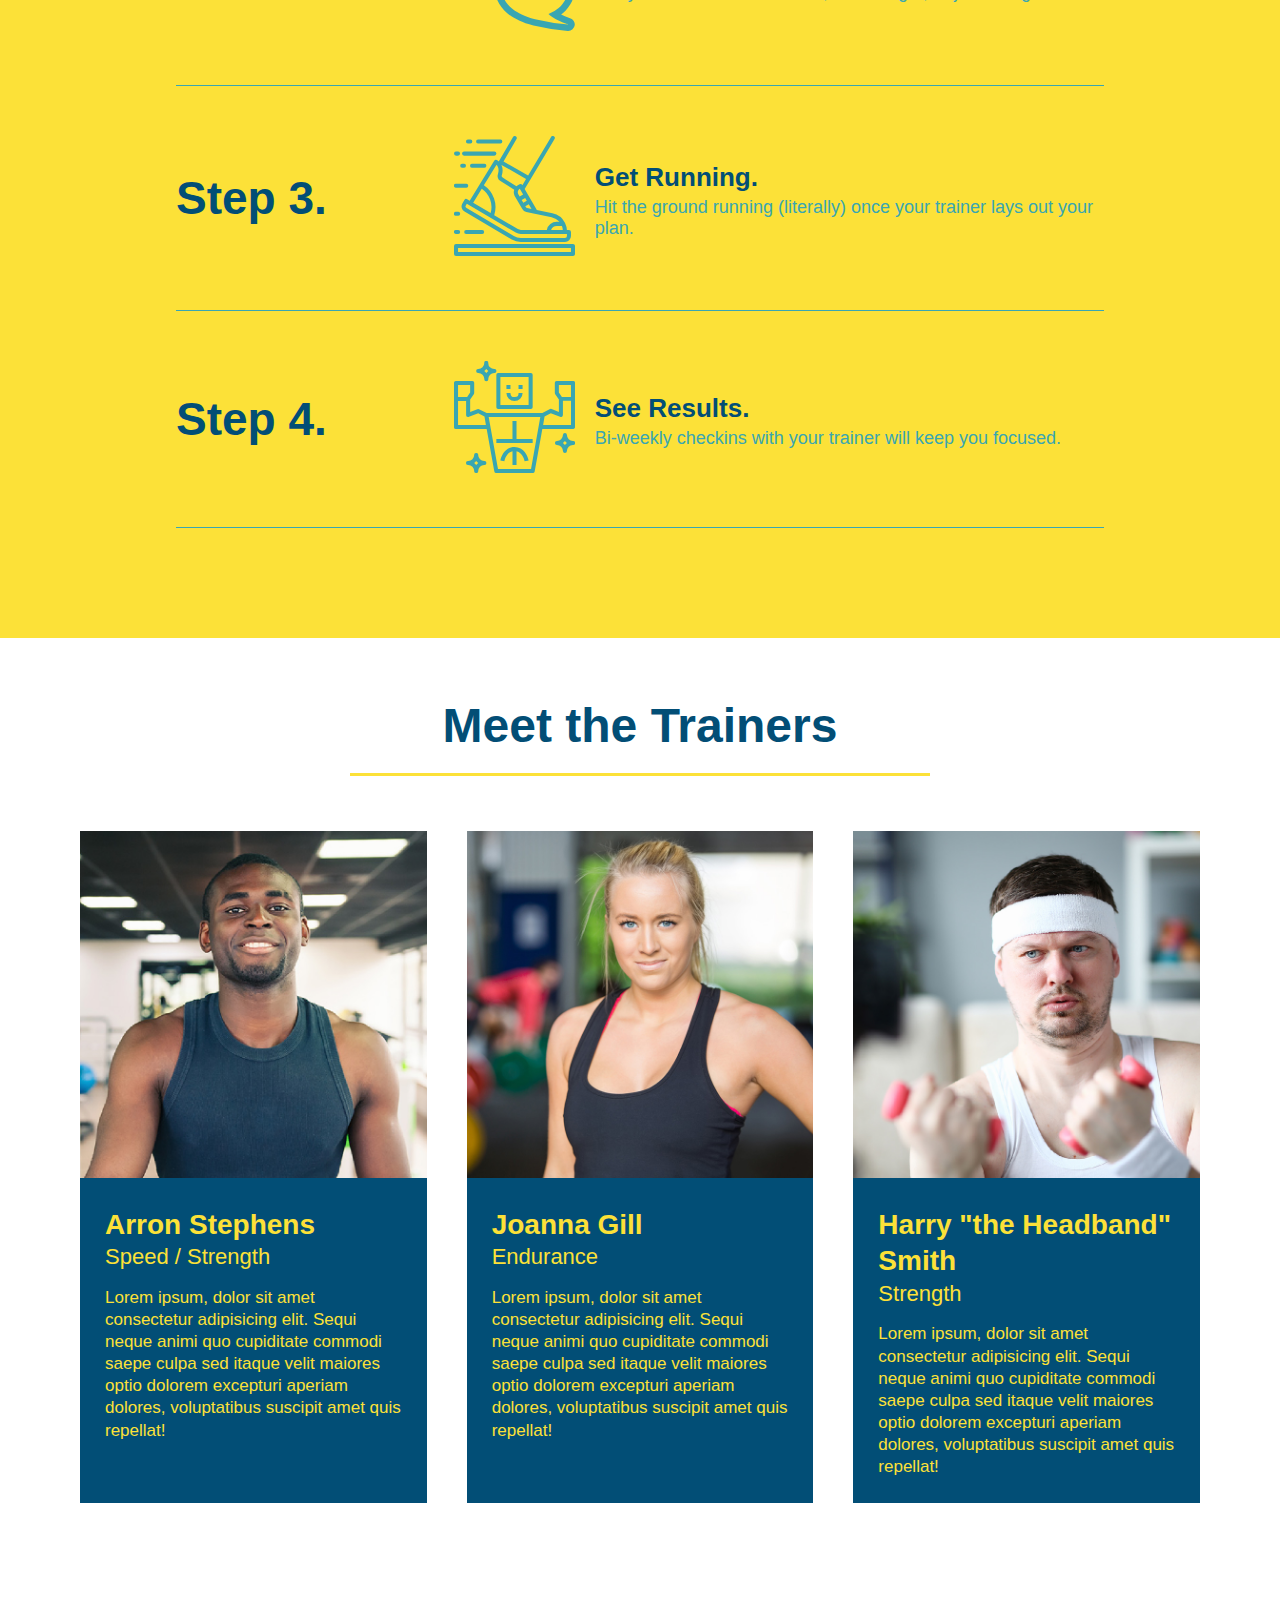
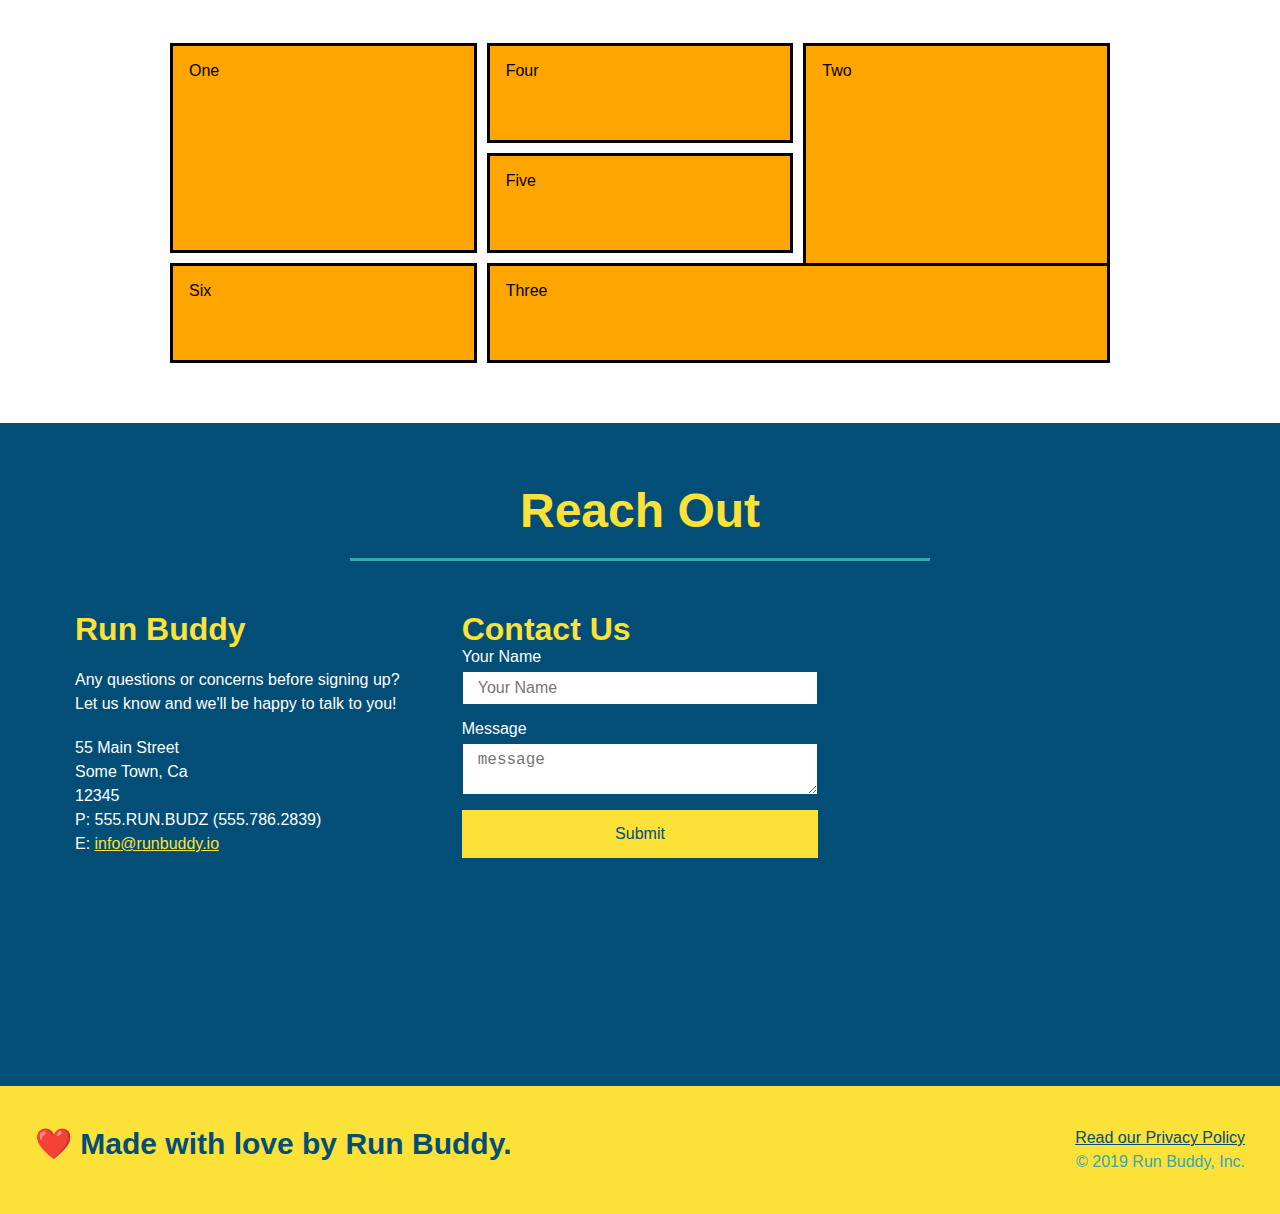
==== commit b105961a: "example grid" ====
--- a/index.html
+++ b/index.html
@@ -208,12 +208,12 @@
 
     <section id="service-plans" class="services">
         <div class="service-grid-container">
-            <div class="service-grid-item">One</div>
-            <div class="service-grid-item">Two</div>
-            <div class="service-grid-item">Three</div>
-            <div class="service-grid-item">Four</div>
-            <div class="service-grid-item">Five</div>
-            <div class="service-grid-item">Six</div>
+            <div class="service-grid-item box1">One</div>
+            <div class="service-grid-item box2">Two</div>
+            <div class="service-grid-item box3">Three</div>
+            <div class="service-grid-item box4">Four</div>
+            <div class="service-grid-item box5">Five</div>
+            <div class="service-grid-item box6">Six</div>
         </div>
     </section>
 
--- a/assets/css/style.css
+++ b/assets/css/style.css
@@ -268,16 +268,36 @@
 
 /*Service Plan STYLES START */
 .service-grid-container {
+    max-width: 940px;
+    margin: 0 auto;
     display: grid;
+    grid-template-columns: repeat(3, 1fr);
+    grid-template-rows: repeat(3, 100px);
+    grid-gap: 10px;
 }
 
 .service-grid-item {
-    width: 200px;
-    height: 50px;
     background-color: orange;
     border: solid;
+    padding: 1em;
     color: black;
 }
+
+.box1 {
+    grid-column: 1/2;
+    grid-row: 1/3;
+}
+
+.box2 {
+    grid-column: 3/4;
+    grid-row: 1/-1;
+}
+
+.box3 {
+    grid-column: 2/ span 2;
+    grid-row: 3/ span 1;
+}
+
 
 /*Service Plan STYLES END */
 
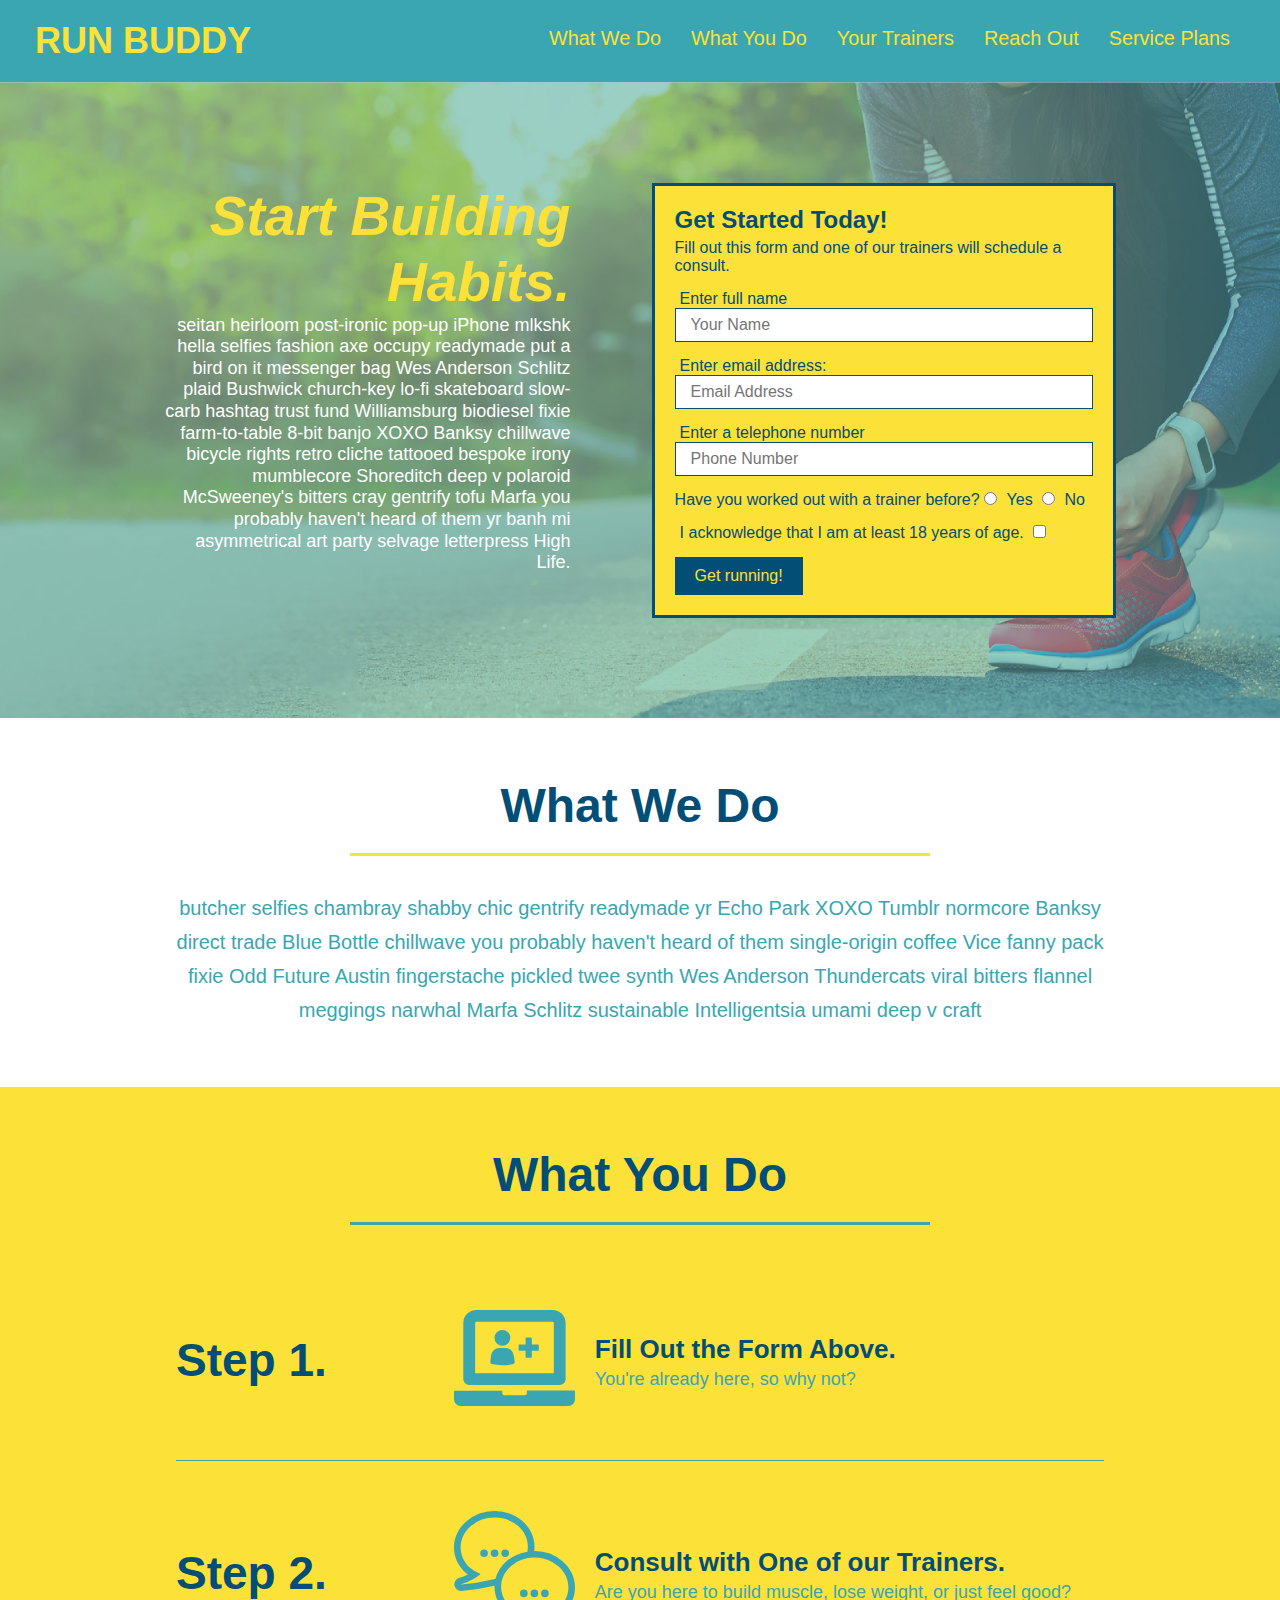
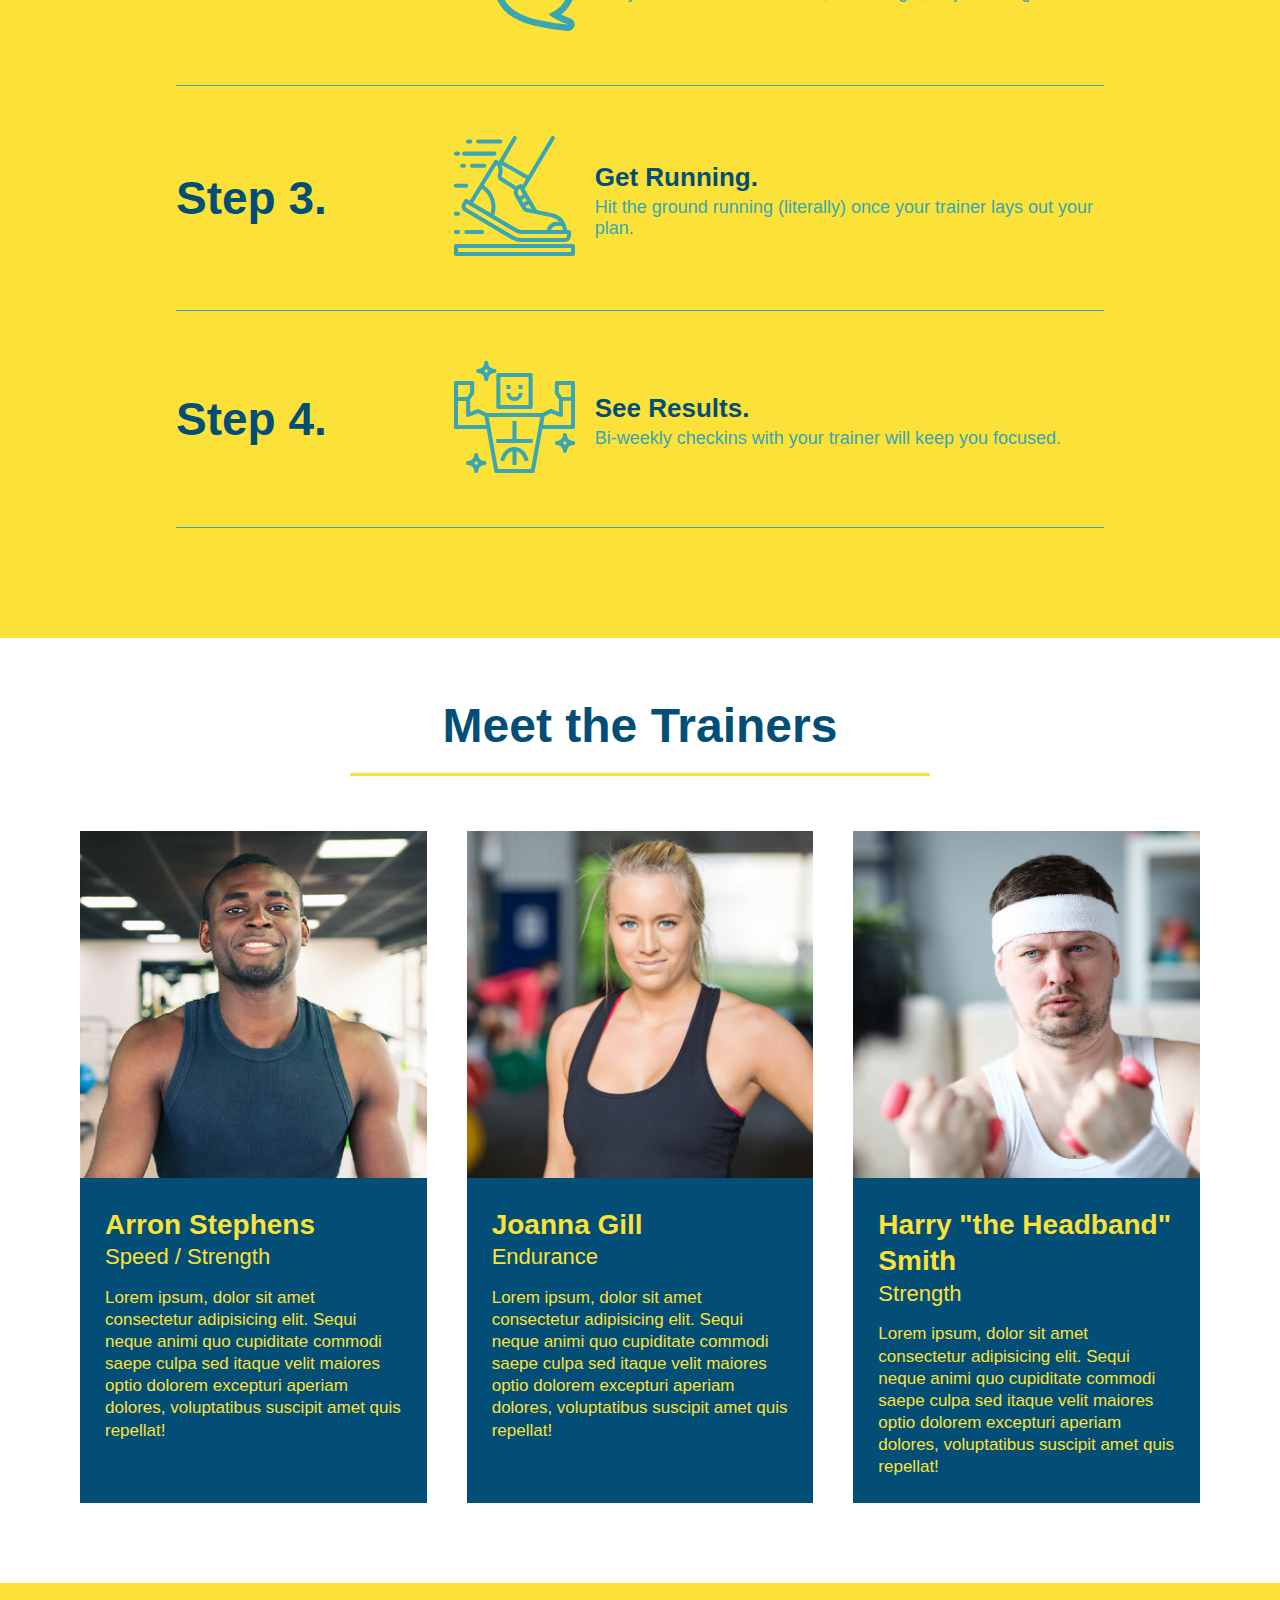
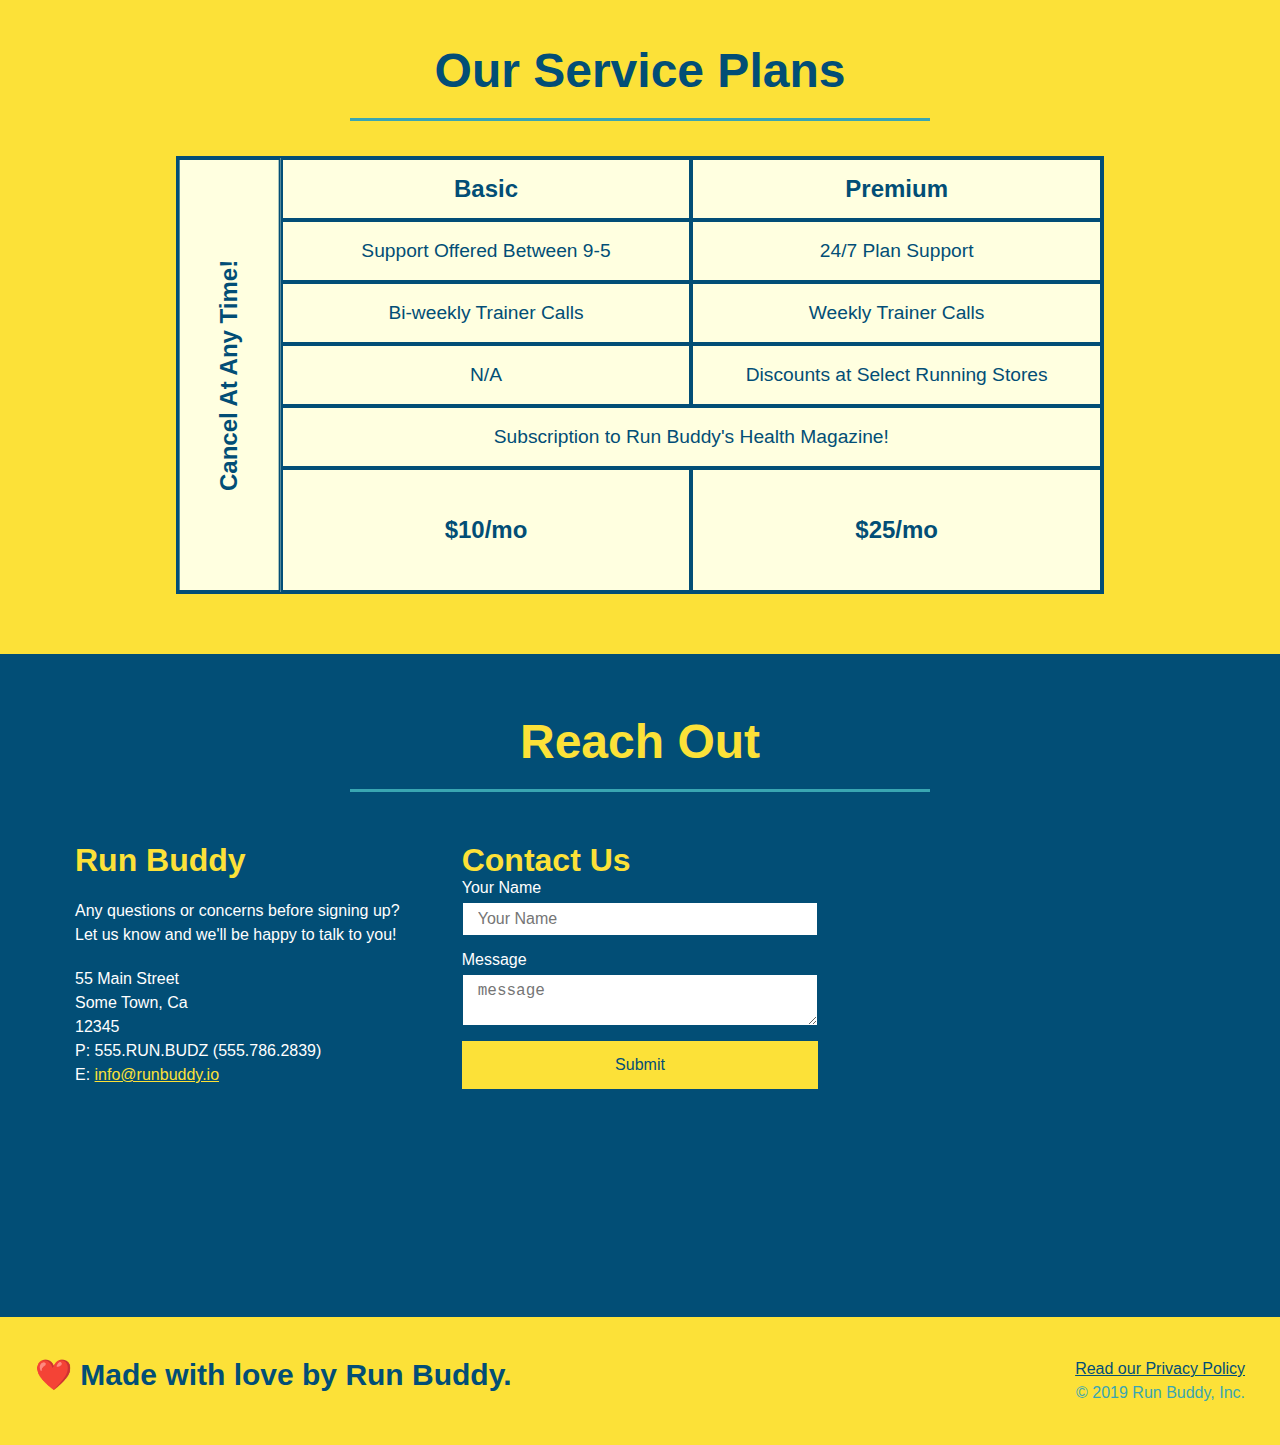
==== commit 8bec0d0c: "added service table comparison" ====
--- a/index.html
+++ b/index.html
@@ -207,14 +207,63 @@
     <!--service plan section-->
 
     <section id="service-plans" class="services">
-        <div class="service-grid-container">
-            <div class="service-grid-item box1">One</div>
-            <div class="service-grid-item box2">Two</div>
-            <div class="service-grid-item box3">Three</div>
-            <div class="service-grid-item box4">Four</div>
-            <div class="service-grid-item box5">Five</div>
-            <div class="service-grid-item box6">Six</div>
-        </div>
+        <h2 class="section-title secondary-border">
+        Our Service Plans
+        </h2>
+        <div class="service-grid-wrapper">
+            <div class="service-grid-container">
+            <!--Headers-->
+            <div class="service-grid-item grid-head basic">
+                Basic
+            </div>
+            <div class="service-grid-item grid-head premium">
+                Premium
+            </div>
+
+            <!--Body-->
+            <div class="service-grid-item basic">
+                Support Offered Between 9-5
+            </div>
+
+            <div class="service-grid-item premium">
+                24/7 Plan Support
+            </div>
+
+            <div class="service-grid-item basic">
+                Bi-weekly Trainer Calls
+            </div>
+
+            <div class="service-grid-item premium">
+                Weekly Trainer Calls
+            </div>
+
+            <div class="service-grid-item basic">
+                N/A
+            </div>
+
+            <div class="service-grid-item premium">
+                Discounts at Select Running Stores
+            </div>
+
+            <div class="service-grid-item both">
+                Subscription to Run Buddy's Health Magazine!
+            </div>
+
+            <div class="service-grid-item grid-price basic">
+                $10/mo
+            </div>
+
+            <div class="service-grid-item grid-price premium">
+                $25/mo
+            </div>
+
+            <div class="service-grid-item cancel">
+                Cancel At Any Time!
+            </div>
+
+            </div> <!--div service-grid-container-->
+        </div> <!--div service-grid-wrapper-->
+
     </section>
 
     <!--"reach out" section-->
--- a/assets/css/style.css
+++ b/assets/css/style.css
@@ -266,36 +266,55 @@
     font-size: 17px;
 }
 
-/*Service Plan STYLES START */
+/* SERVICE STYLES BEGIN */
+.services {
+    background: #fce138;
+}
+
+.service-grid-wrapper {
+    display: flex;
+    width: 100%;
+    justify-content: center;
+}
 .service-grid-container {
-    max-width: 940px;
-    margin: 0 auto;
+    background: lightyellow;
+    width: 80%;
     display: grid;
-    grid-template-columns: repeat(3, 1fr);
-    grid-template-rows: repeat(3, 100px);
-    grid-gap: 10px;
+    /*repeat(iterator, size)*/
+    grid-template-columns: 1fr repeat(2, 4fr);
+    grid-template-rows: repeat(5, 1fr) 2fr;
+    border: 2px solid #024e76;
+    color: #024e76;
+    font-size: 1.2rem;
 }
 
 .service-grid-item {
-    background-color: orange;
-    border: solid;
-    padding: 1em;
-    color: black;
-}
-
-.box1 {
-    grid-column: 1/2;
-    grid-row: 1/3;
-}
-
-.box2 {
-    grid-column: 3/4;
-    grid-row: 1/-1;
-}
-
-.box3 {
-    grid-column: 2/ span 2;
-    grid-row: 3/ span 1;
+    padding: 15px 0;
+    border: 2px solid #024e76;
+    display: flex;
+    align-items: center;
+    justify-content: center;
+    text-align: center;
+}
+
+/*specific match*/
+.service-grid-item.basic {
+    grid-column: 2 / span 1;
+}
+
+.service-grid-item.both {
+    grid-column: 2 / span 2;
+}
+
+.service-grid-item.cancel {
+    grid-row: 1 / -1;
+    writing-mode: vertical-lr;
+    transform: rotate(180deg);
+}
+
+.grid-head, .grid-price, .service-grid-item.cancel {
+    font-size: 1.5rem;
+    font-weight: bold;
 }
 
 
@@ -482,6 +501,21 @@
         flex: 100%;
     }
     
+
+    .service-grid-container {
+        grid-template-columns: 1fr 1fr;
+    }
+
+    .service-grid-item.basic {
+        grid-column: 1;
+    }
+
+    .service-grid-item.cancel {
+        transform: none;
+        writing-mode: unset;
+        grid-column: 1 / -1;
+        grid-row: -1;
+    }
 }
 
 /* MEDIA QUERY FOR MOBILE PHONES AND SMALLER */
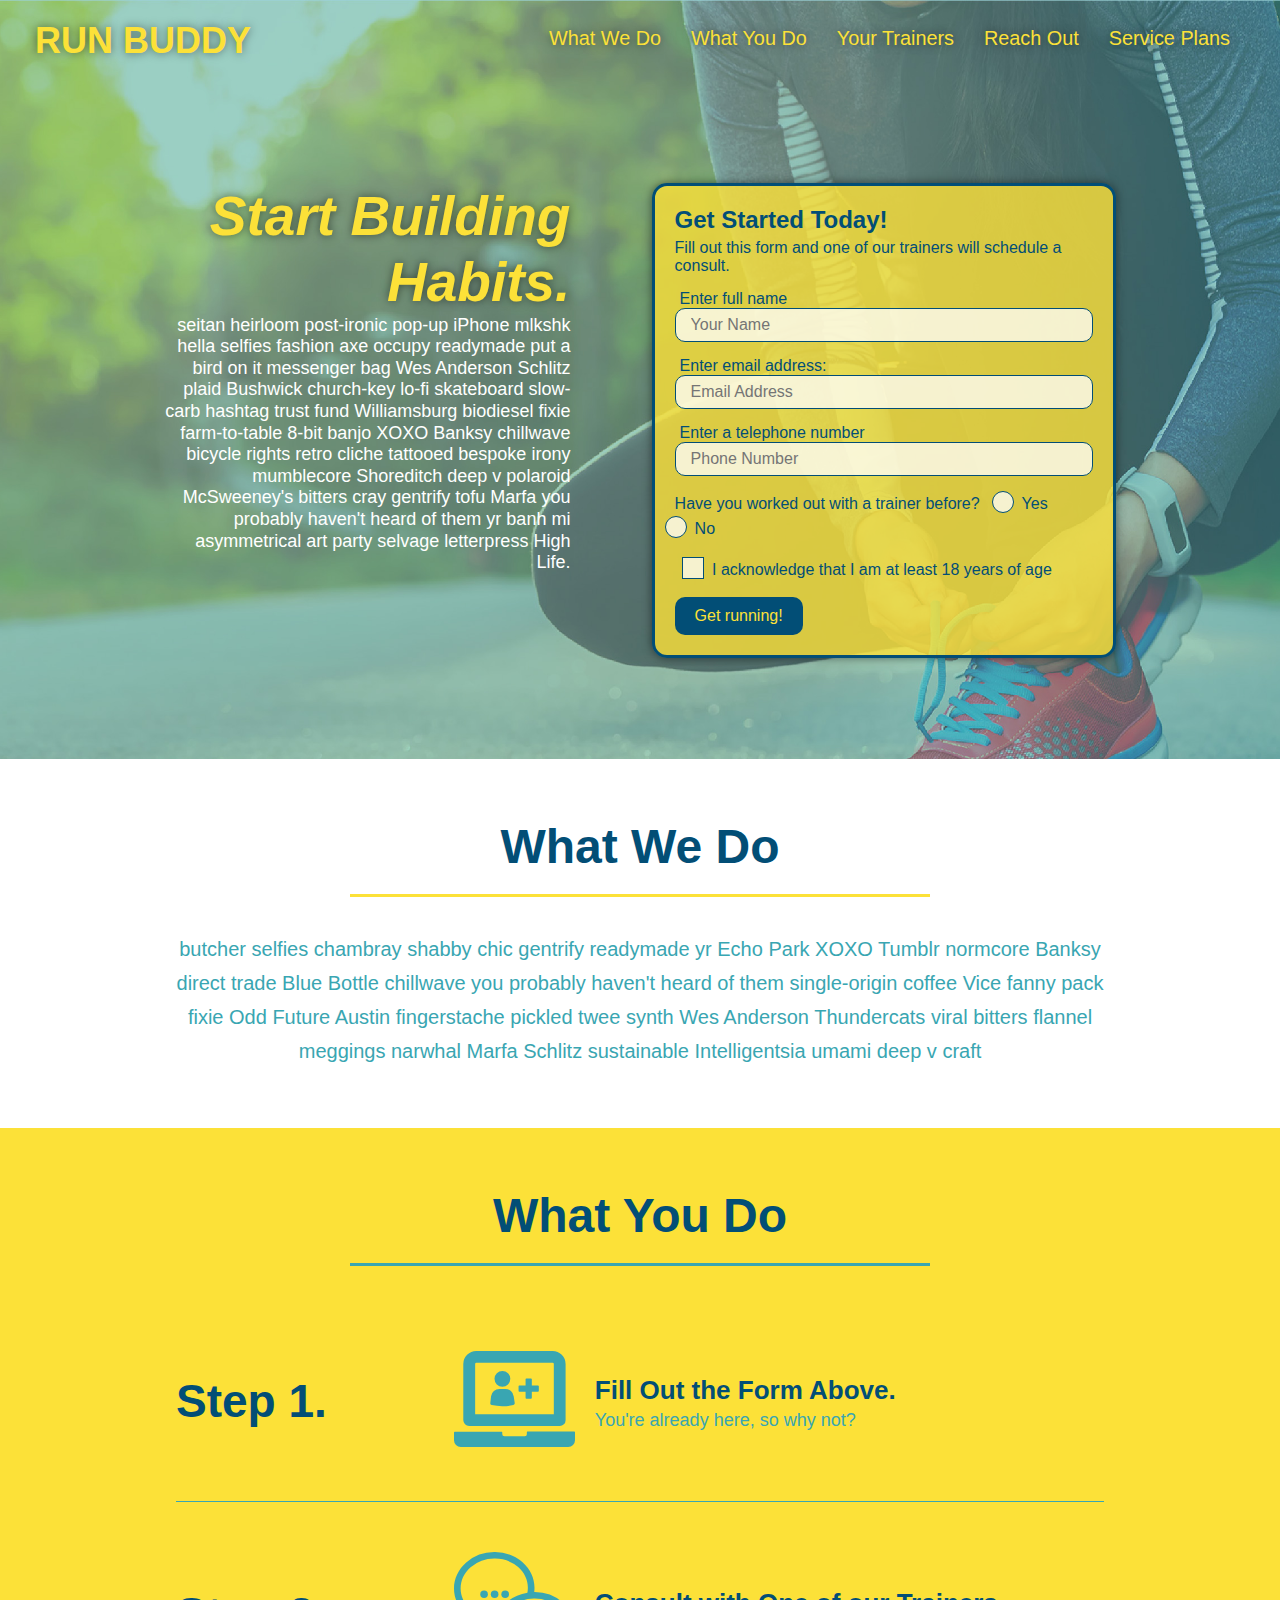
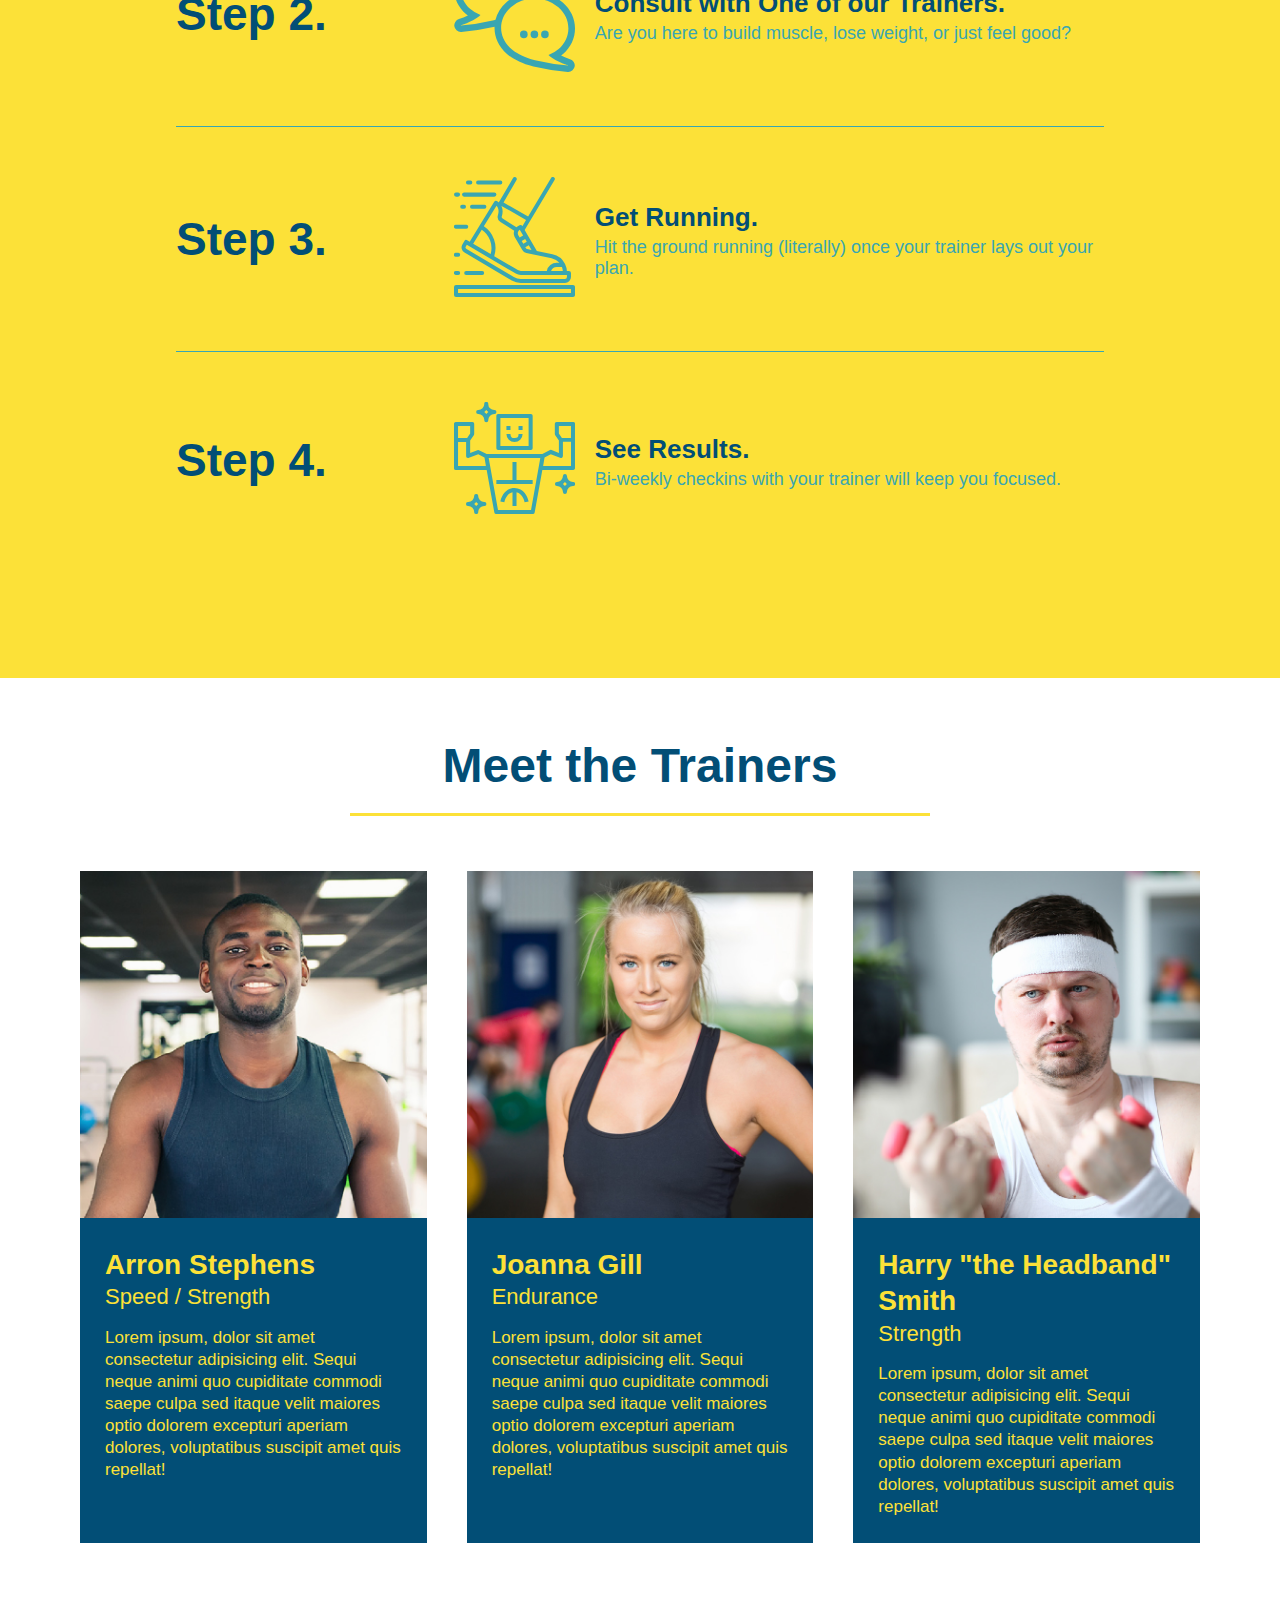
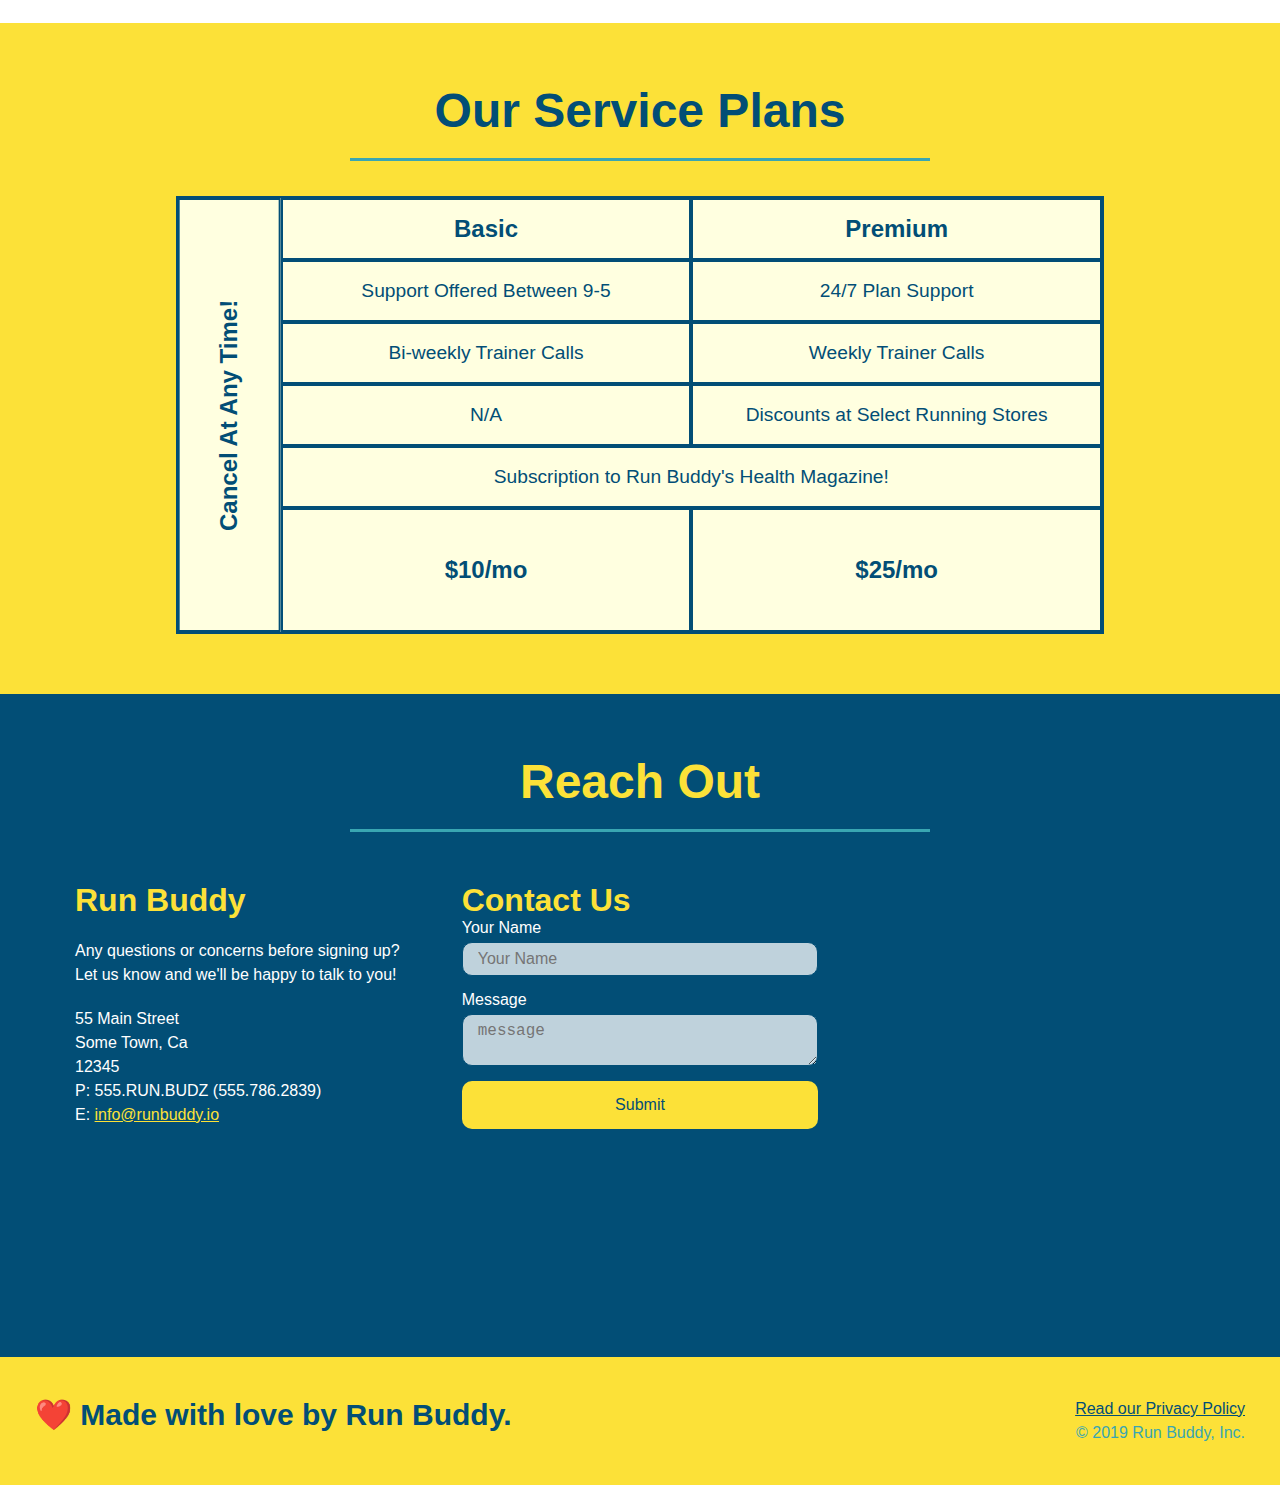
==== commit ba653c95: "optimize checkboxes & radio buttons" ====
--- a/index.html
+++ b/index.html
@@ -61,16 +61,20 @@
                 <input type="tel" placeholder="Phone Number" name="phone" id="phone" class="form-input">
                 <p>
                     Have you worked out with a trainer before?
-                    <input type="radio" name="trainer-confirm" id="trainer-yes" />
-                    <label for="trainer-yes">Yes</label>
-                    <input type="radio" name="trainer-confirm" id="trainer-no" />
-                    <label for="trainer-no">No</label>
+                    <span class="radio-wrapper">
+                        <input type="radio" name="trainer-confirm" id="trainer-yes"/> 
+                        <label for="trainer-yes">Yes</label>
+                   </span>
+                   <span class="radio-wrapper">
+                        <input type="radio" name="trainer-confirm" id="trainer-no"/> 
+                        <label for="trainer-yes">No</label>
+                    </span>
                 </p>
                 <p>
-                    <label for="checkbox" >
-                        I acknowledge that I am at least 18 years of age.
-                    </label>
-                    <input type="checkbox" name="age-confirm" id="checkbox" />
+                   <span class="checkbox-wrapper">
+                       <input type="checkbox" name="age-confirm" id="checkbox" />
+                       <label for="checkbox">I acknowledge that I am at least 18 years of age</label>
+                   </span> 
                 </p>
                 <button type="submit">
                     Get running!
--- a/assets/css/style.css
+++ b/assets/css/style.css
@@ -12,11 +12,19 @@
 /*apply styles to <header> */
 
 header {
+    background-image: url("../images/hero-bg.jpg");
+    background-size: cover;
+    background-position: 80%;
+    background-attachment: fixed;
     background-color: #39a6b2;
     padding: 20px 35px;
     display: flex;
     justify-content: space-between;
     flex-wrap: wrap;
+    position: -webkit-sticky;
+    position: sticky;
+    top: 0;
+    z-index: 9999;
 }
 
 header h1 {
@@ -24,6 +32,7 @@
     font-size: 36px;
     font-weight: bold;
     margin: 0;
+    text-shadow: 0 0 10px rgba(0, 0, 0, 0.5);
 }
 
 header a {
@@ -48,6 +57,14 @@
     padding: 10px 15px;
     font-weight: lighter;
     font-size: 1.55vw;
+    text-shadow: 0 0 10px rgba(0, 0, 0, 0.5);
+}
+
+header nav ul li a:hover {
+    background: #fce138;
+    color: #024e76;
+    border-radius: 15px;
+    text-shadow: none;
 }
 
 footer {
@@ -82,7 +99,8 @@
 .hero {
     background-image: url("../images/hero-bg.jpg");
     background-size: cover;
-    background-position: center;
+    background-attachment: fixed;
+    background-position: 80%;
     display: flex;
     justify-content: center;
     flex-wrap: wrap;
@@ -90,7 +108,7 @@
 }
 
 .hero-form {
-    background-color: #fce138;
+    background-color: rgba(252, 225, 56, 0.8);
     padding: 20px;
     color: #024e76;
     border-style: solid;
@@ -98,6 +116,8 @@
     border-color: #024e76;
     width: 40%;
     margin: 3.5%;
+    box-shadow: 0 0 10px rgba(0, 0, 0, 0.5);
+    border-radius: 15px;
 }
 
 .hero-form h3 {
@@ -122,17 +142,26 @@
     font-style: italic;
     font-size: 55px;
     color: #fce138;
+    text-shadow: 0 0 10px rgba(0, 0, 0, 0.5);
+
 }
 
 .form-input {
     border: 1px solid #024e76;
+    border-radius: 10px;
     display: block;
     padding: 7px 15px;
     font-size: 16px;
     color: #024e76;
     width: 100%;
     margin-bottom: 15px;
+    background-color: rgba(255,255,255,0.75);
 }    
+
+.form-input:focus {
+    background-color: rgba(255,255,255,1);
+    outline: none;
+}
 
 .hero-form label {
     margin: 0 5px;
@@ -142,9 +171,74 @@
     color: #fce138;
     background-color: #024e76;
     border: none;
+    border-radius: 10px;
     padding: 10px 20px;
     font-size: 16px;
 }
+
+.hero-form button:hover {
+    background-color: #39a6b2;
+}
+
+.checkbox-wrapper input, .radio-wrapper input {
+    opacity: 0;
+}
+
+.checkbox-wrapper label, .radio-wrapper label {
+    position: relative;
+    left: 10px;
+    margin: 10px;
+    line-height: 1.6;
+}
+
+.checkbox-wrapper label::before, .radio-wrapper label::before {
+    content: "";
+    height: 20px;
+    width: 20px;
+    background: rgba(255,255,255,0.75);
+    border: 1px solid #024e76;
+    position: absolute;
+    top: -4px;
+    left: -30px;
+}
+
+.radio-wrapper label::before {
+    border-radius: 50%;
+}
+
+.radio-wrapper label::after {
+    content: "";
+    width: 20px;
+    height: 20px;
+    border-radius: 50%;
+    background: #024e76;
+    position: absolute;
+    left: -29px;
+    top: -3px;
+    background-image: radial-gradient(circle, #39a6b2, #024e76);
+  }
+  
+  .checkbox-wrapper label::after {
+    content: "";
+    height: 6px;
+    width: 14px;
+    border-left: 2px solid #024e76;
+    border-bottom: 2px solid #024e76;
+    position: absolute;
+    left: -26px;
+    top: 1px;
+    transform: rotate(-58deg);
+  }
+
+  .checkbox-wrapper input + label::after, 
+  .radio-wrapper input + label::after {
+    content: none;
+  }
+  
+  .checkbox-wrapper input:checked + label::after, 
+  .radio-wrapper input:checked + label::after {
+    content: "";
+  }
 
 /*Hero Style End*/
 
@@ -184,10 +278,13 @@
     margin: 50px auto;
     padding-bottom: 50px;
     width: 80%;
-    border-bottom: 1px solid #39a6b2;
     display: flex;
     align-items: center;
     justify-content: space-between;
+}
+
+.step:not(:last-child) {
+    border-bottom: 1px solid #39a6b2;
 }
 
 .step h3 {
@@ -368,6 +465,7 @@
 
 .contact-form input, .contact-form textarea {
     border: 1px solid #024e76;
+    border-radius: 10px;
     display: block;
     padding: 7px 15px;
     font-size: 16px;
@@ -375,16 +473,28 @@
     width: 100%;
     margin-bottom: 15px;
     margin-top: 5px;
+    background-color: rgba(255,255,255, 0.75);
+}
+
+.contact-form input:focus, .contact-form textarea:focus {
+    background-color: rgba(255,255,255, 1);
+    outline: none;
 }
 
 .contact-form button {
     width: 100%;
     border: none;
+    border-radius: 10px;
     background: #fce138;
     color: #024e76;
     text-align: center;
     padding: 15px 0;
     font-size: 16px;
+}
+
+.contact-form button:hover {
+    color: #fce138;
+    background: #39a6b2;
 }
 
 /* REACH OUT STYLES END*/
@@ -419,6 +529,7 @@
         /* this will be applied on any screen smaller than 980px */
         padding-bottom: 0;
         justify-content: center;
+        position: relative;
     }
 
     header h1 {
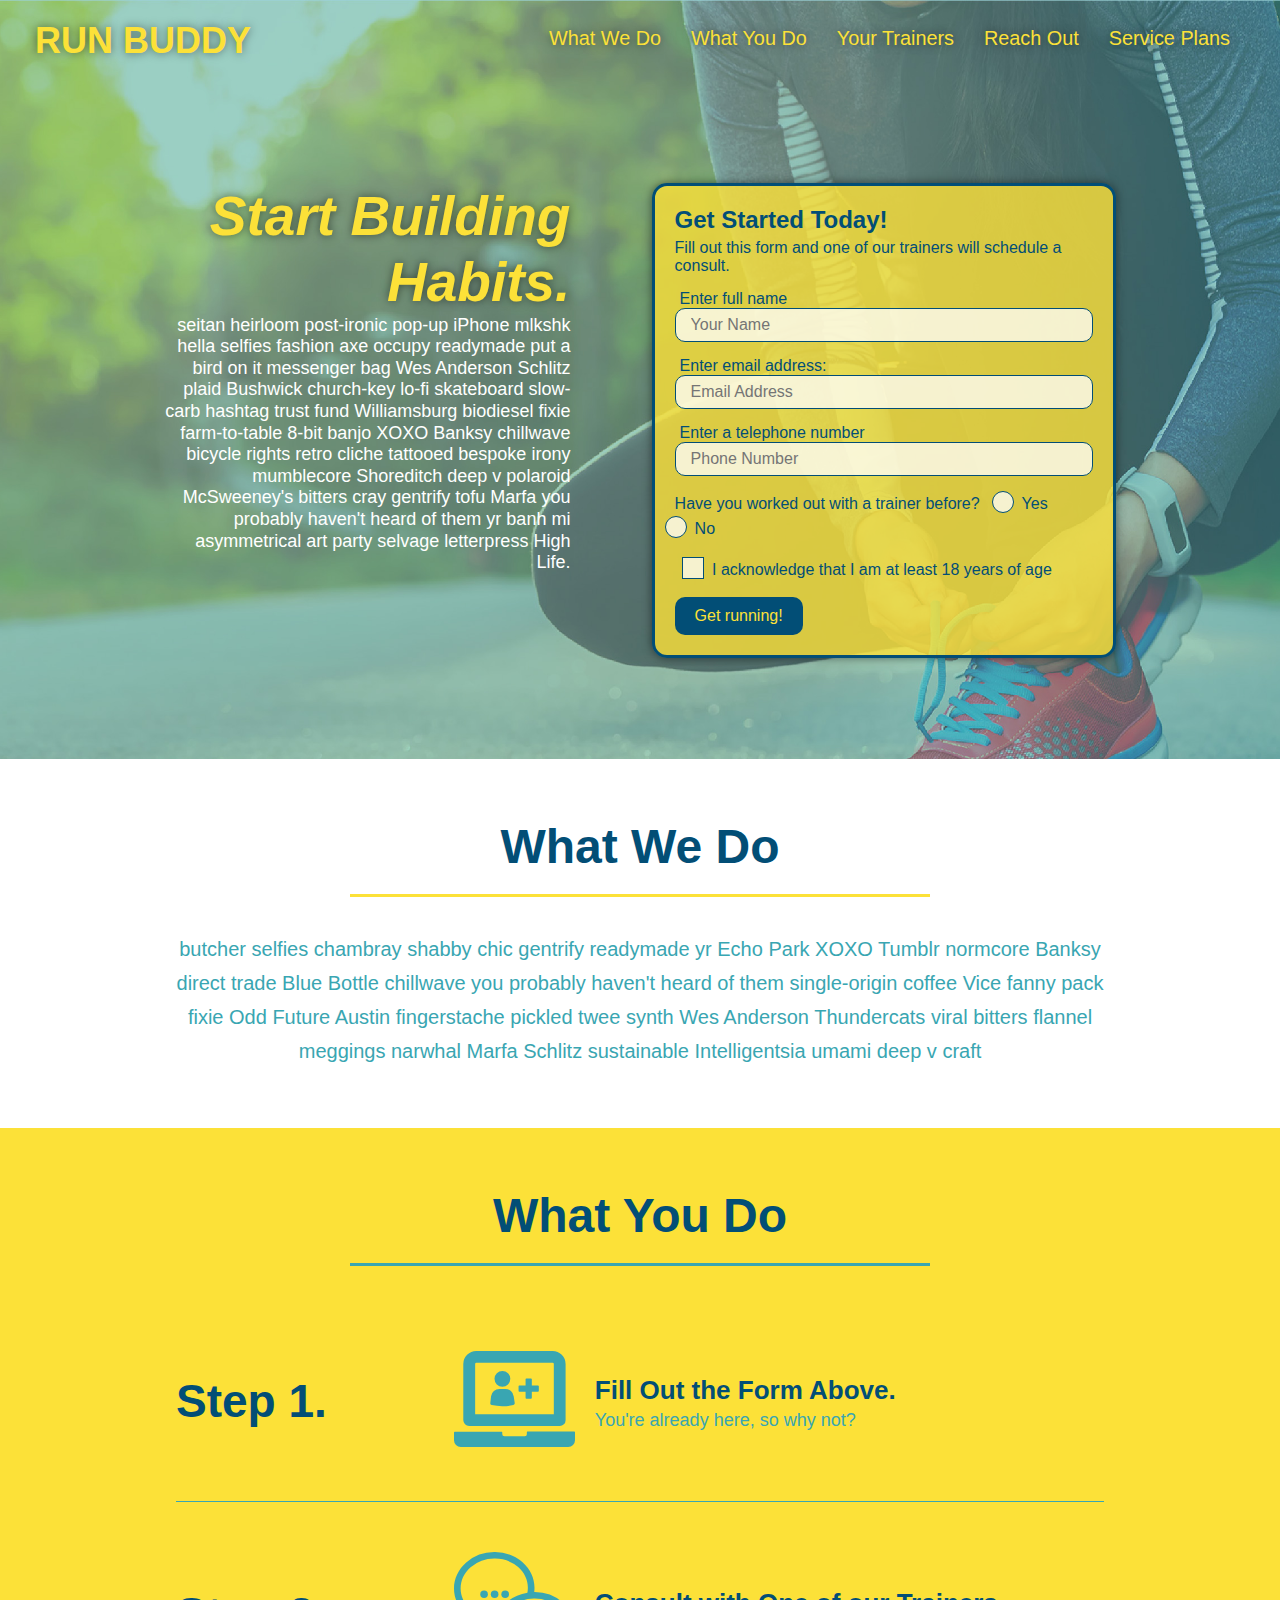
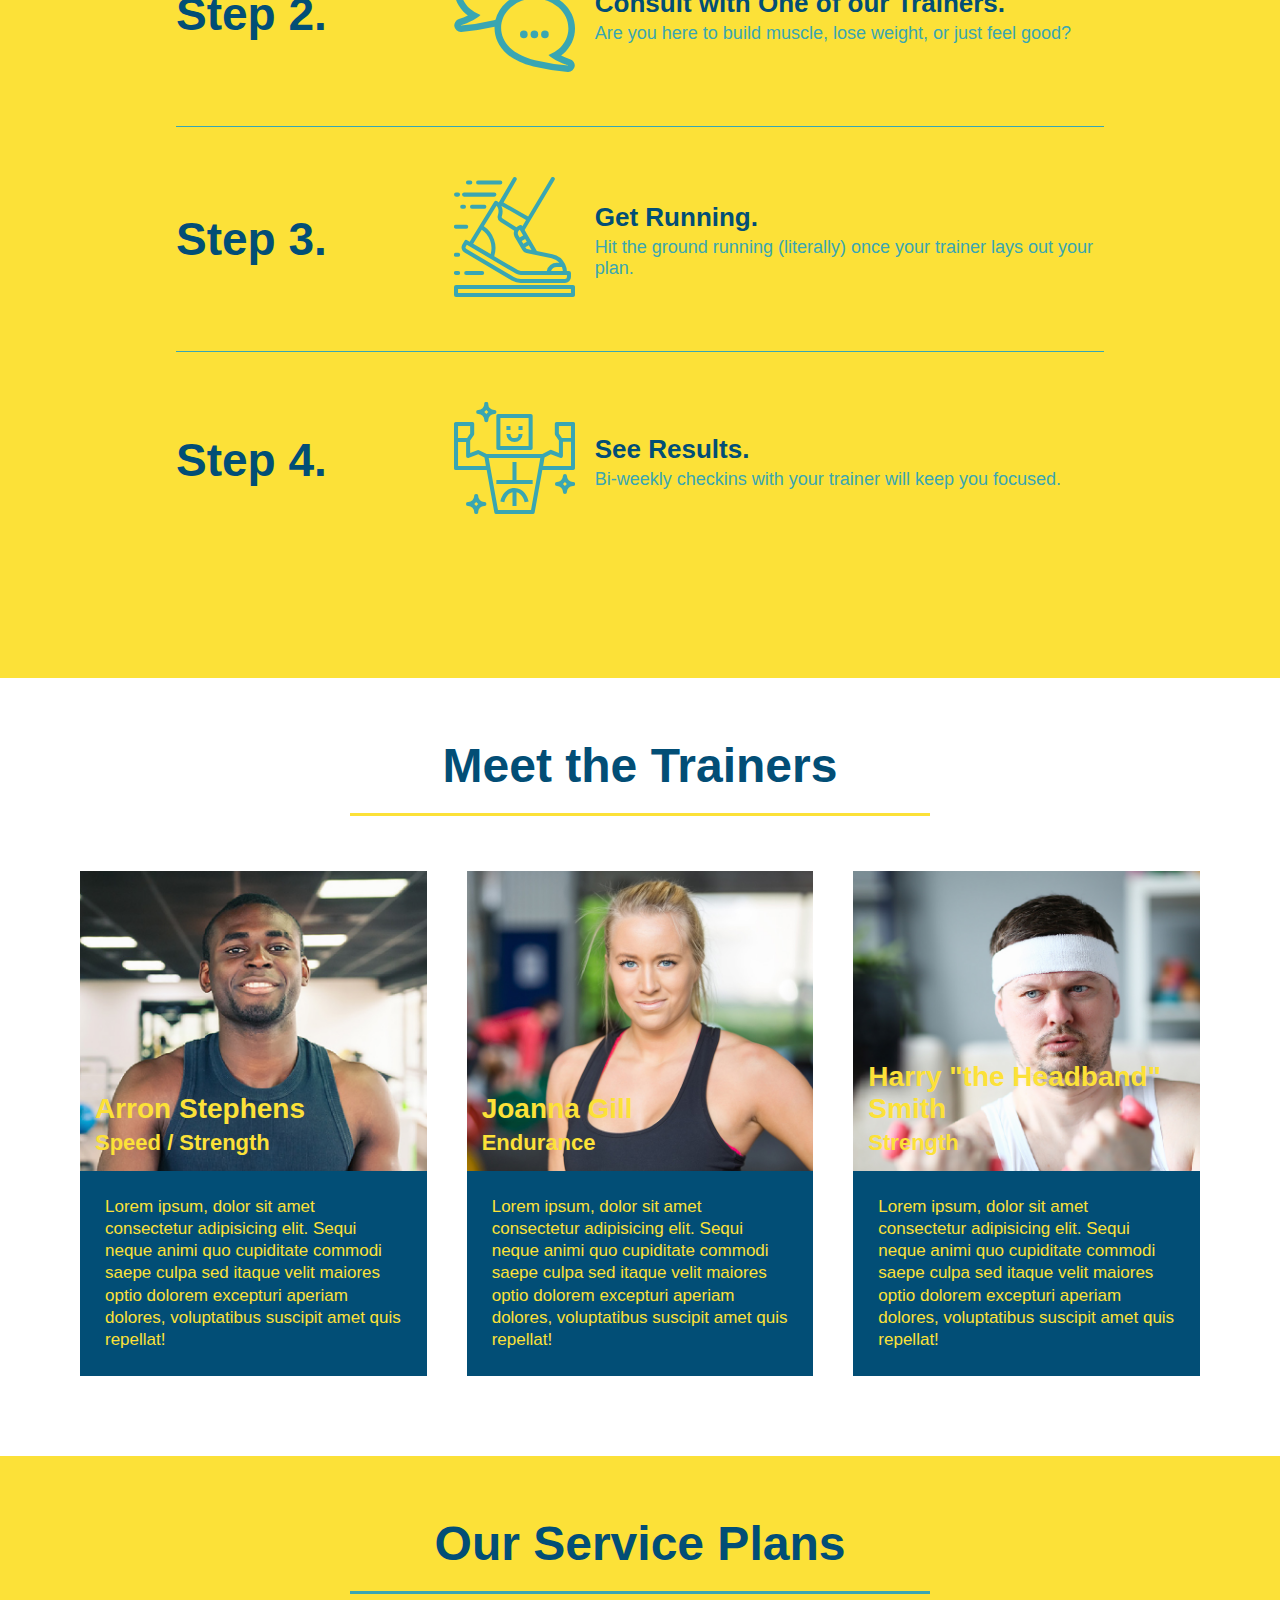
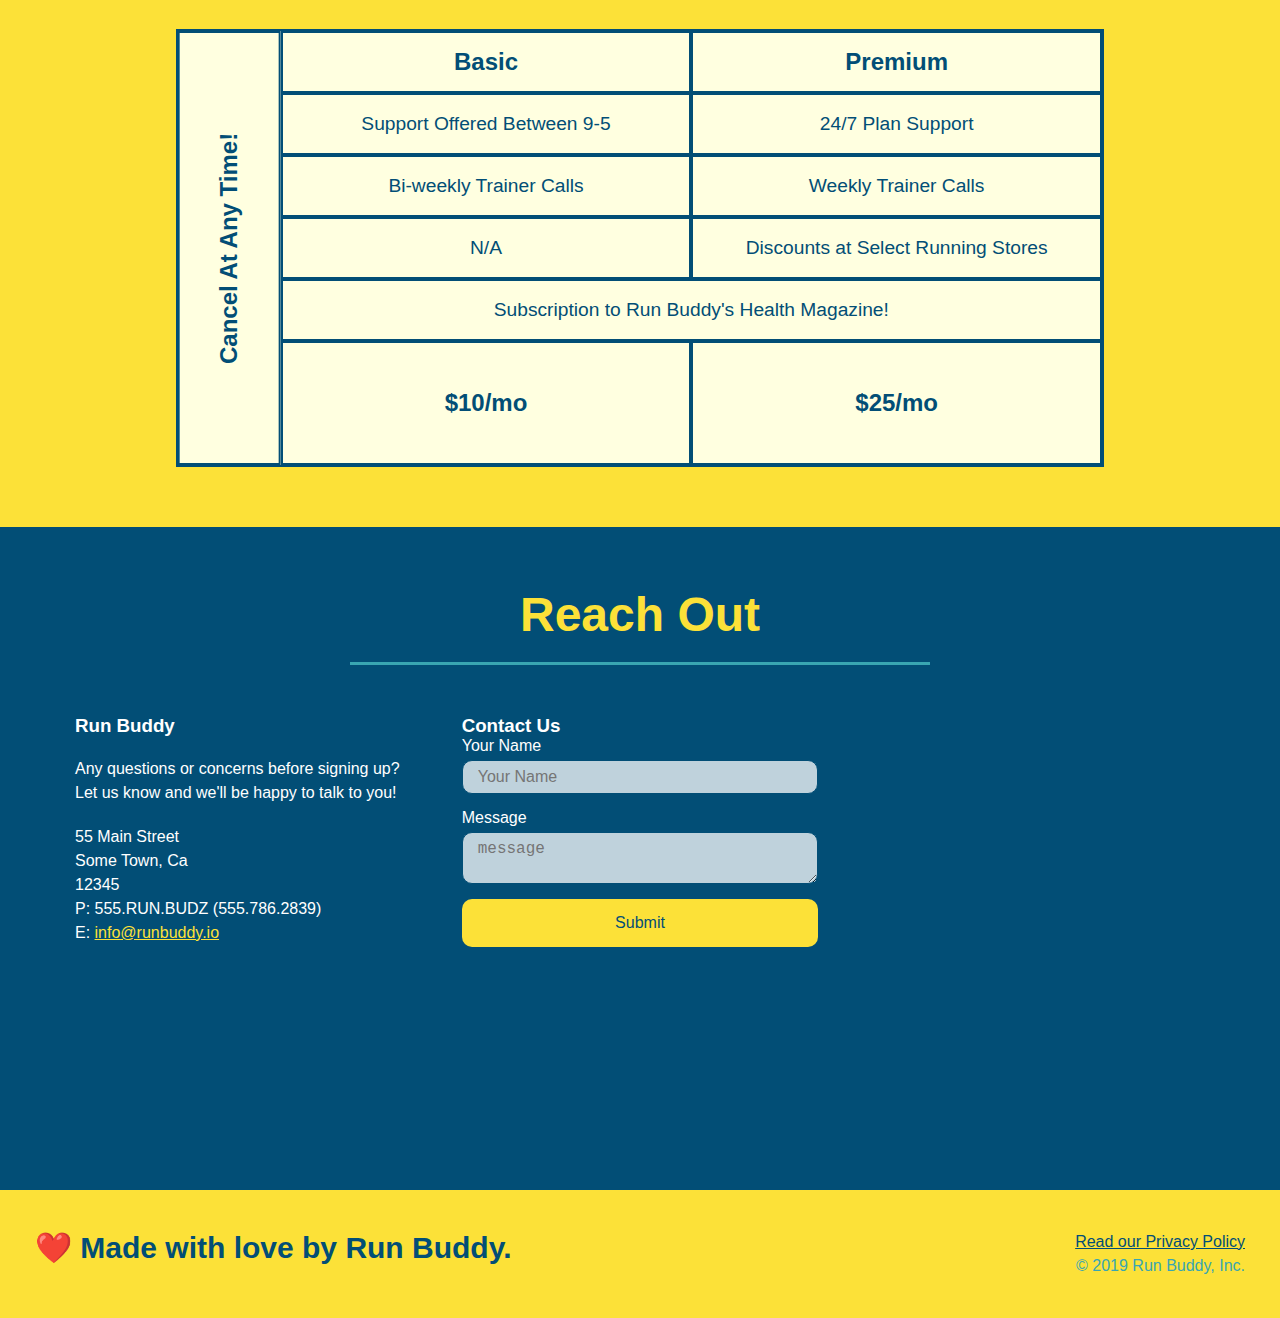
==== commit 3ff8cfcf: "initial gradient to trainer cards" ====
--- a/index.html
+++ b/index.html
@@ -169,10 +169,13 @@
     <div class="trainers">
         <!--first trainer bio-->
         <article class="trainer">
-            <img src="./assets/images/trainer-1.jpg" alt="Arron Stephens in his workout clothes, ready to pump iron" />
+            <div class="trainer-img trainer-1">
+                <div>
+                <h3>Arron Stephens</h3>
+                <h4>Speed / Strength</h4>
+                </div>
+            </div>
             <div class="trainer-bio">
-                <h3 class="trainer-name">Arron Stephens</h3>
-                <h4 class="trainer-role">Speed / Strength</h4>
                 <p>
                     Lorem ipsum, dolor sit amet consectetur adipisicing elit. Sequi neque animi quo cupiditate commodi saepe culpa sed
                     itaque velit maiores optio dolorem excepturi aperiam dolores, voluptatibus suscipit amet quis repellat!
@@ -182,29 +185,36 @@
 
         <!--second trainer bio-->
         <article class="trainer">
-            <img src="./assets/images/trainer-2.jpg" alt="Joanna Gill cooling off after a workout" />
-        <div class="trainer-bio">
-           <h3 class="trainer-name">Joanna Gill</h3>
-           <h4 class="trainer-role">Endurance</h4>
-           <p>
-                Lorem ipsum, dolor sit amet consectetur adipisicing elit. Sequi neque animi quo cupiditate commodi saepe culpa sed
-                itaque velit maiores optio dolorem excepturi aperiam dolores, voluptatibus suscipit amet quis repellat!
-           </p>
-       </div>
-    </article>
+            <div class="trainer-img trainer-2">
+                <div>
+                <h3>Joanna Gill</h3>
+                <h4>Endurance</h4>
+                </div>
+            </div>
+            <div class="trainer-bio">
+                <p>
+                    Lorem ipsum, dolor sit amet consectetur adipisicing elit. Sequi neque animi quo cupiditate commodi saepe culpa sed
+                    itaque velit maiores optio dolorem excepturi aperiam dolores, voluptatibus suscipit amet quis repellat!
+                </p>
+            </div>
+         </article>
 
         <!--third trainer bio-->
         <article class="trainer">
-            <img src="./assets/images/trainer-3.jpg" alt="Harry Smith wearing a headband and lifting comically small pink weights" />
+            <div class="trainer-img trainer-3">
+                <div>
+                <h3>Harry "the Headband" Smith</h3>
+                <h4>Strength</h4>
+                </div>
+            </div>
             <div class="trainer-bio">
-                <h3 class="trainer-name">Harry "the Headband" Smith</h3>
-                <h4 class="trainer-role">Strength</h4>
                 <p>
                     Lorem ipsum, dolor sit amet consectetur adipisicing elit. Sequi neque animi quo cupiditate commodi saepe culpa sed
                     itaque velit maiores optio dolorem excepturi aperiam dolores, voluptatibus suscipit amet quis repellat!
                 </p>
             </div>
         </article>
+
     </div>
     </section>
 
--- a/assets/css/style.css
+++ b/assets/css/style.css
@@ -1,3 +1,10 @@
+:root {
+    --primary-color: #fce138;
+    --secondary-color: #024e76;
+    --tertiary-color: #39a6b2;
+}
+
+
 * {
     margin: 0;
     padding: 0;
@@ -5,7 +12,7 @@
 }
 
 body {
-    color: #39a6b2;
+    color: var(--tertiary-color);
     font-family: Helvetica, Arial, sans-serif;
 }
 
@@ -16,7 +23,7 @@
     background-size: cover;
     background-position: 80%;
     background-attachment: fixed;
-    background-color: #39a6b2;
+    background-color:var(--tertiary-color);
     padding: 20px 35px;
     display: flex;
     justify-content: space-between;
@@ -28,7 +35,7 @@
 }
 
 header h1 {
-    color: #fce138;
+    color: var(--primary-color);
     font-size: 36px;
     font-weight: bold;
     margin: 0;
@@ -37,7 +44,7 @@
 
 header a {
     text-decoration: none;
-    color: #fce138;
+    color: var(--primary-color);
     display: inline;
 }
 
@@ -61,14 +68,14 @@
 }
 
 header nav ul li a:hover {
-    background: #fce138;
-    color: #024e76;
+    background: var(--primary-color);
+    color:var(--secondary-color);
     border-radius: 15px;
     text-shadow: none;
 }
 
 footer {
-    background: #fce138;
+    background: var(--primary-color);
     width: 100%;
     padding: 40px 35px;
     display: flex;
@@ -77,7 +84,7 @@
 }
 
 footer h2 {
-    color: #024e76;
+    color:var(--secondary-color);
     font-size: 30px;
     margin: 0;
 }
@@ -88,7 +95,7 @@
 }
 
 footer a {
-    color: #024e76;
+    color: var(--secondary-color);
 }
 
 section {
@@ -110,10 +117,10 @@
 .hero-form {
     background-color: rgba(252, 225, 56, 0.8);
     padding: 20px;
-    color: #024e76;
+    color: var(--secondary-color);
     border-style: solid;
     border-width: 3px;
-    border-color: #024e76;
+    border-color: var(--secondary-color);
     width: 40%;
     margin: 3.5%;
     box-shadow: 0 0 10px rgba(0, 0, 0, 0.5);
@@ -141,7 +148,7 @@
 .hero-cta h2 {
     font-style: italic;
     font-size: 55px;
-    color: #fce138;
+    color: var(--primary-color);
     text-shadow: 0 0 10px rgba(0, 0, 0, 0.5);
 
 }
@@ -152,7 +159,7 @@
     display: block;
     padding: 7px 15px;
     font-size: 16px;
-    color: #024e76;
+    color: var(--secondary-color);
     width: 100%;
     margin-bottom: 15px;
     background-color: rgba(255,255,255,0.75);
@@ -168,8 +175,8 @@
 }
 
 .hero-form button {
-    color: #fce138;
-    background-color: #024e76;
+    color: var(--primary-color);
+    background-color: var(--secondary-color);
     border: none;
     border-radius: 10px;
     padding: 10px 20px;
@@ -177,7 +184,7 @@
 }
 
 .hero-form button:hover {
-    background-color: #39a6b2;
+    background-color: var(--tertiary-color);
 }
 
 .checkbox-wrapper input, .radio-wrapper input {
@@ -196,7 +203,7 @@
     height: 20px;
     width: 20px;
     background: rgba(255,255,255,0.75);
-    border: 1px solid #024e76;
+    border: 1px solid var(--secondary-color);
     position: absolute;
     top: -4px;
     left: -30px;
@@ -211,7 +218,7 @@
     width: 20px;
     height: 20px;
     border-radius: 50%;
-    background: #024e76;
+    background: var(--secondary-color);
     position: absolute;
     left: -29px;
     top: -3px;
@@ -244,7 +251,7 @@
 
 .intro p {
     line-height: 1.7;
-    color: #39a6b2;
+    color: var(--tertiary-color);
     width: 80%;
     font-size: 20px;
     margin: 0 auto;
@@ -252,12 +259,12 @@
 }
 
 .steps {
-    background: #fce138;
+    background: var(--primary-color);
 }
 
 .section-title {
     font-size: 48px;
-    color: #024e76;
+    color: var(--secondary-color);
     border-bottom: 3px solid;
     padding-bottom: 20px;
     text-align: center;
@@ -266,7 +273,7 @@
 }
 
 .primary-border {
-    border-color: #fce138;
+    border-color: var(--primary-color);
 }
 
 .secondary-border {
@@ -288,7 +295,7 @@
 }
 
 .step h3 {
-    color: #024e76;
+    color: var(--secondary-color);
     font-size: 46px;
     flex: 1 30%;
 }
@@ -314,14 +321,14 @@
 }
 
 .step-text p {
-    color: #39a6b2;
+    color: var(--tertiary-color);
     font-size: 18px;
 }
 
 .step-text h4 {
     font-size: 26px;
     line-height: 1.5;
-    color: #024e76;
+    color: var(--secondary-color);
 }
 
 .trainers {
@@ -334,13 +341,57 @@
 
 .trainer {
     margin: 20px;
-    background: #024e76;
-    color: #fce138;
+    background: var(--secondary-color);
+    color: var(--primary-color);
     flex: 1;
 }
 
-.trainer img {
+.trainer-img {
     width: 100%;
+    min-height: 300px;
+    background-size: cover;
+    display: flex;
+    padding: 15px;
+    align-items: flex-end;
+}
+
+.trainer-img h3 {
+    position: relative;
+    z-index: 9998;
+    font-size: 28px;
+    margin-bottom: 5px;
+}
+
+.trainer-img h4 {
+    position: relative;
+    z-index: 9998;
+    font-size: 22px;
+}
+
+.trainer-img::after {
+    content: "";
+    height: 100%;
+    width: 100%;
+    background: linear-gradient(180deg, rgba(252, 225, 56, 30%), rgba(2, 78, 118, 1));
+    position: absolute;
+    top: 0;
+    left: 0;
+    opacity: 0;
+}
+
+.trainer-1 {
+    background-image: url("../images/trainer-1.jpg");
+    position: relative;
+}
+
+.trainer-2 {
+    background-image: url("../images/trainer-2.jpg");
+    position: relative;
+}
+
+.trainer-3 {
+    background-image: url("../images/trainer-3.jpg");
+    position: relative;
 }
 
 .trainer-bio {
@@ -365,7 +416,7 @@
 
 /* SERVICE STYLES BEGIN */
 .services {
-    background: #fce138;
+    background: var(--primary-color);
 }
 
 .service-grid-wrapper {
@@ -381,7 +432,7 @@
     grid-template-columns: 1fr repeat(2, 4fr);
     grid-template-rows: repeat(5, 1fr) 2fr;
     border: 2px solid #024e76;
-    color: #024e76;
+    color: var(--secondary-color);
     font-size: 1.2rem;
 }
 
@@ -419,11 +470,11 @@
 
 /*REACH OUT STYLES START */
 .contact {
-    background: #024e76;
+    background: var(--secondary-color);
 }
 
 .contact h2 {
-    color: #fce138;
+    color: var(--primary-color);
 }
 
 .contact-info{
@@ -441,7 +492,7 @@
 }
 
 .contact-info h3 {
-    color: #fce138;
+    color: var(--primary-color)
     font-size: 32px;
 }
 
@@ -455,7 +506,7 @@
 }
 
 .contact-info a {
-    color: #fce138;
+    color: var(--primary-color);
 }
 
 .contact-info > * {
@@ -469,7 +520,7 @@
     display: block;
     padding: 7px 15px;
     font-size: 16px;
-    color: #024e76;
+    color: var(--secondary-color);
     width: 100%;
     margin-bottom: 15px;
     margin-top: 5px;
@@ -485,22 +536,22 @@
     width: 100%;
     border: none;
     border-radius: 10px;
-    background: #fce138;
-    color: #024e76;
+    background: var(--primary-color);
+    color: var(--secondary-color);
     text-align: center;
     padding: 15px 0;
     font-size: 16px;
 }
 
 .contact-form button:hover {
-    color: #fce138;
-    background: #39a6b2;
+    color: var(--primary-color);
+    background: var(--tertiary-color);
 }
 
 /* REACH OUT STYLES END*/
 
 .page-title {
-    color: #fce138;
+    color: var(--primary-color);
     display: inline-block;
     border-bottom: 4px solid #fce138;
     padding: 0 80px 15px 80px;
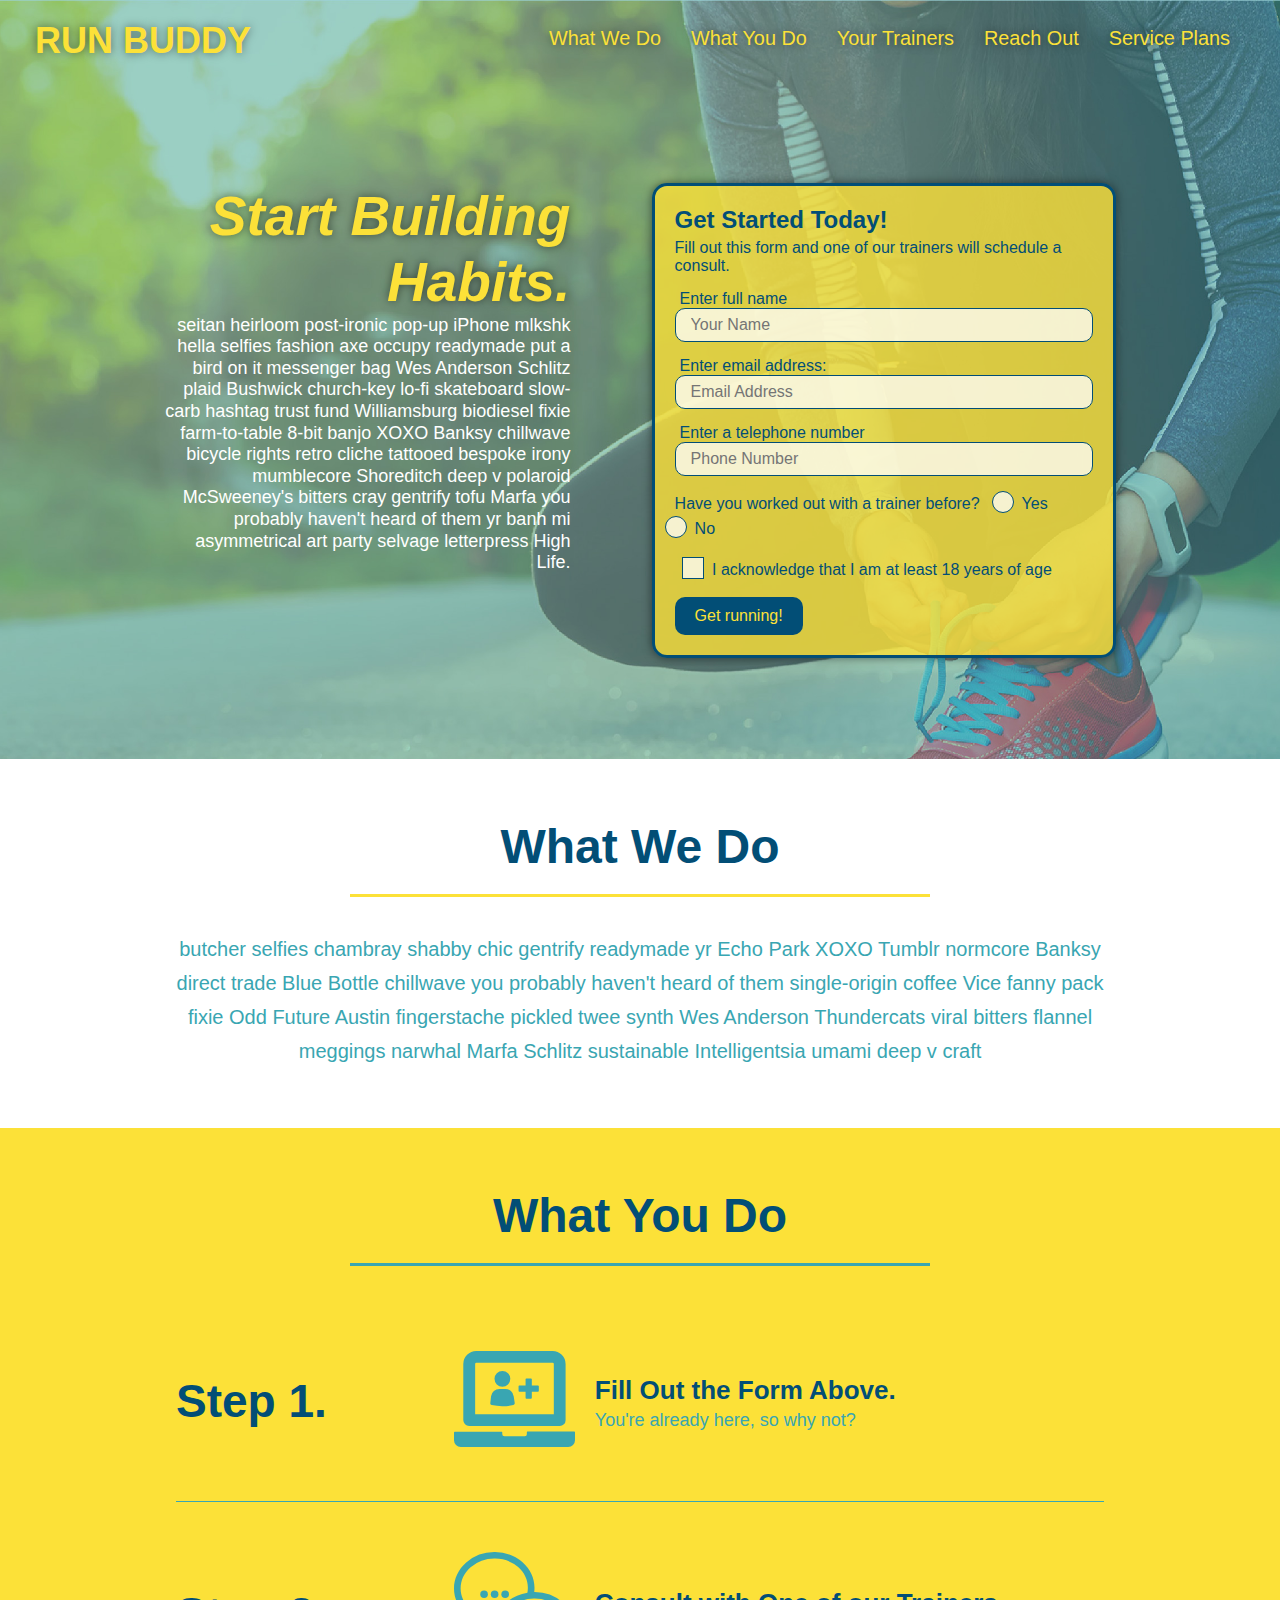
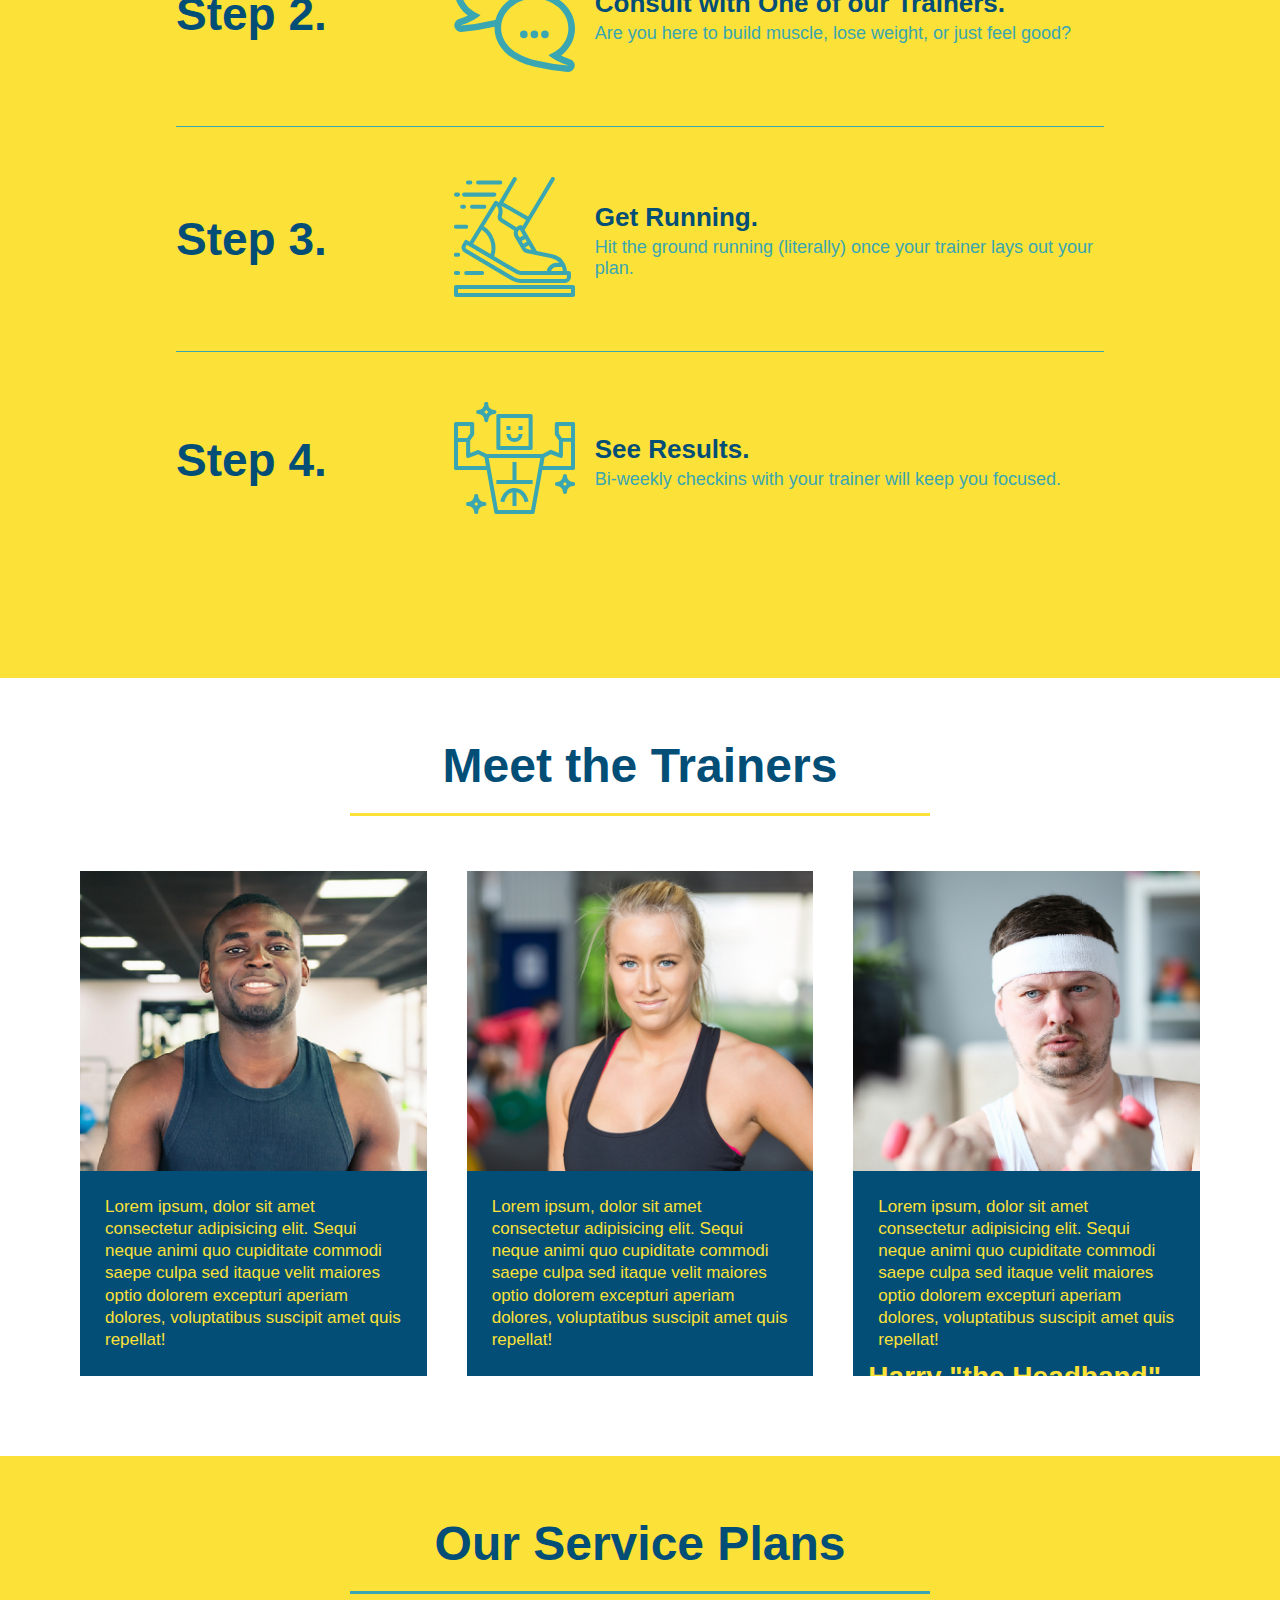
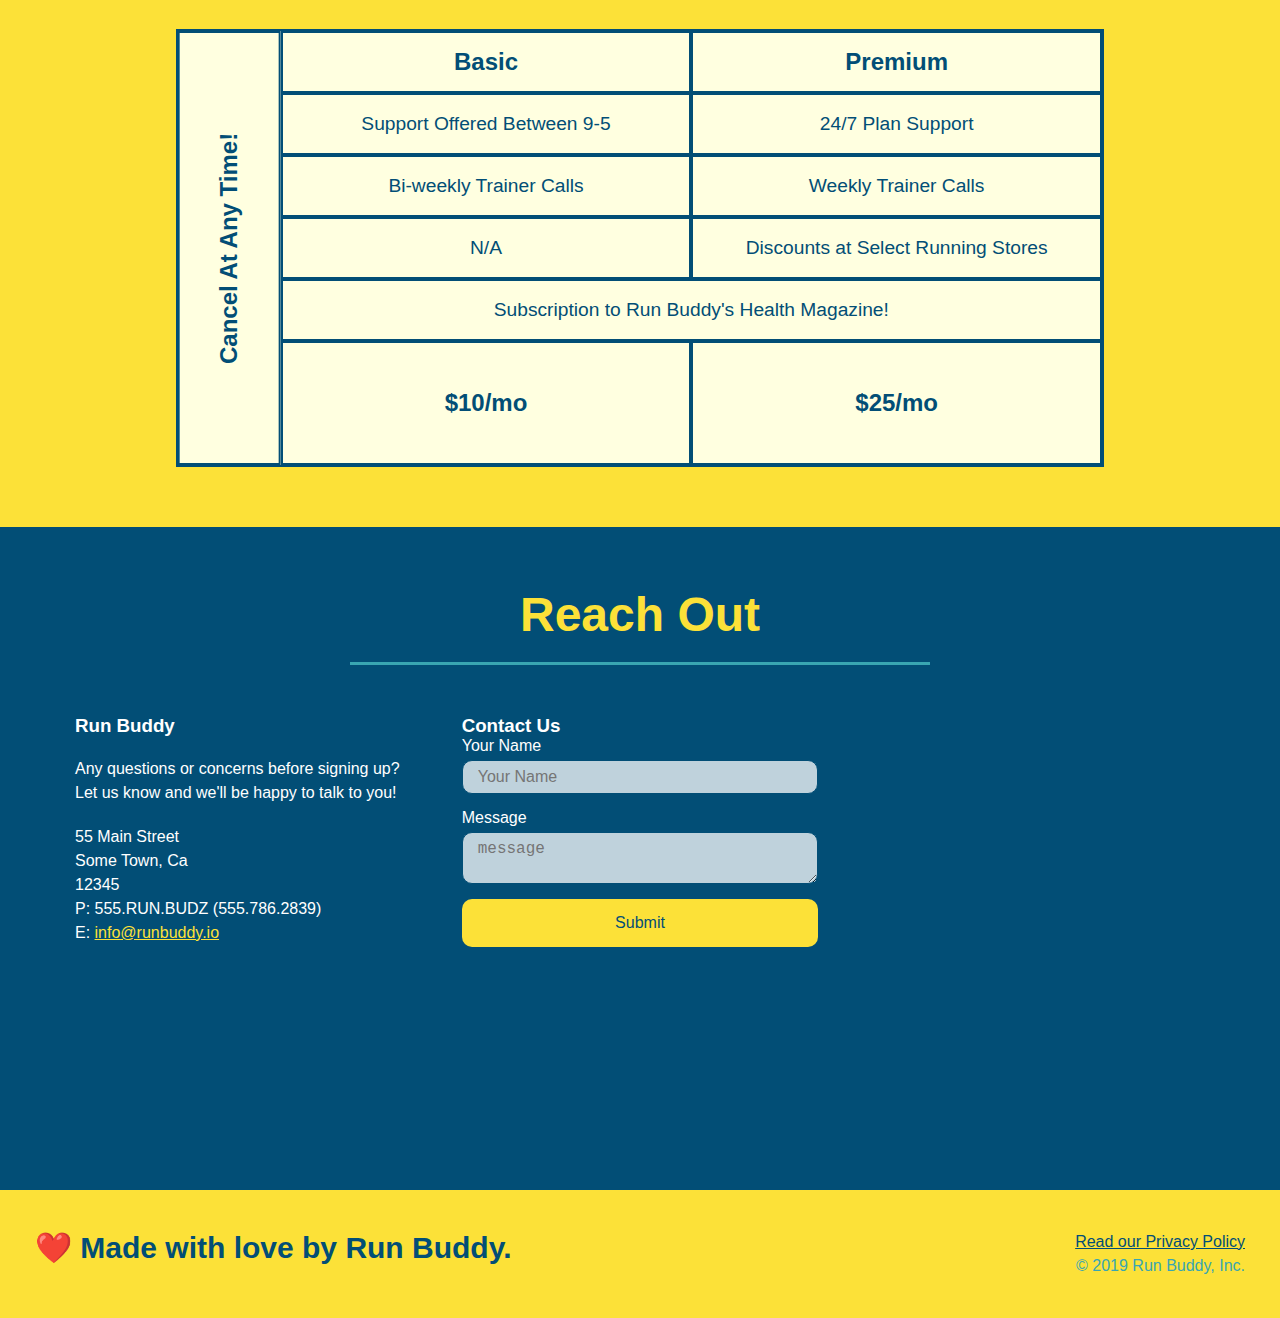
==== commit 72b95de3: "trainer hover animation" ====
--- a/index.html
+++ b/index.html
@@ -176,6 +176,8 @@
                 </div>
             </div>
             <div class="trainer-bio">
+                <h3>Arron Stephens</h3>
+                <h4>Speed / Strength</h4>
                 <p>
                     Lorem ipsum, dolor sit amet consectetur adipisicing elit. Sequi neque animi quo cupiditate commodi saepe culpa sed
                     itaque velit maiores optio dolorem excepturi aperiam dolores, voluptatibus suscipit amet quis repellat!
@@ -192,6 +194,8 @@
                 </div>
             </div>
             <div class="trainer-bio">
+                <h3>Joanna Gill</h3>
+                <h4>Endurance</h4>
                 <p>
                     Lorem ipsum, dolor sit amet consectetur adipisicing elit. Sequi neque animi quo cupiditate commodi saepe culpa sed
                     itaque velit maiores optio dolorem excepturi aperiam dolores, voluptatibus suscipit amet quis repellat!
@@ -208,6 +212,8 @@
                 </div>
             </div>
             <div class="trainer-bio">
+                <h3>Harry "the Headband" Smith</h3>
+                <h4>Strength</h4>
                 <p>
                     Lorem ipsum, dolor sit amet consectetur adipisicing elit. Sequi neque animi quo cupiditate commodi saepe culpa sed
                     itaque velit maiores optio dolorem excepturi aperiam dolores, voluptatibus suscipit amet quis repellat!
--- a/assets/css/style.css
+++ b/assets/css/style.css
@@ -344,6 +344,7 @@
     background: var(--secondary-color);
     color: var(--primary-color);
     flex: 1;
+    overflow: hidden;
 }
 
 .trainer-img {
@@ -353,19 +354,6 @@
     display: flex;
     padding: 15px;
     align-items: flex-end;
-}
-
-.trainer-img h3 {
-    position: relative;
-    z-index: 9998;
-    font-size: 28px;
-    margin-bottom: 5px;
-}
-
-.trainer-img h4 {
-    position: relative;
-    z-index: 9998;
-    font-size: 22px;
 }
 
 .trainer-img::after {
@@ -377,7 +365,36 @@
     top: 0;
     left: 0;
     opacity: 0;
-}
+    transition: 0.5s;
+}
+
+.trainer-img:hover::after {
+    opacity:1;
+}
+
+.trainer-img h3 {
+    position: relative;
+    z-index: 9998;
+    font-size: 28px;
+    margin-bottom: 5px;
+    top: 300px;
+    transition: 0.6s;
+}
+
+.trainer-img h4 {
+    position: relative;
+    z-index: 9998;
+    font-size: 22px;
+    font-weight: lighter;
+    top: 300px;
+    transition: 0.6s;
+    transition-delay: 250ms;
+}
+
+.trainer:hover .trainer-img h3, .trainer:hover .trainer-img h4 {
+    top: 0px;
+}
+
 
 .trainer-1 {
     background-image: url("../images/trainer-1.jpg");
@@ -402,12 +419,14 @@
 
 .trainer-bio h3 {
     font-size: 28px;
+    display: none;
 }
 
 .trainer-bio h4 {
     font-weight: lighter;
     font-size: 22px;
     margin-bottom: 15px;
+    display: none;
 }
 
 .trainer-bio p {
@@ -663,6 +682,25 @@
         flex: 100%;
     }
     
+    .trainer-img::after {
+        display: none;
+    }
+
+    .trainer-img h3 {
+        display: none;
+    }
+
+    .trainer-img h4 {
+        display: none;
+    }
+
+    .trainer-bio h3 {
+        display: block;
+    }
+
+    .trainer-bio h4 {
+        display: block;
+    }
 
     .service-grid-container {
         grid-template-columns: 1fr 1fr;
@@ -709,7 +747,7 @@
         flex: 0 100%;
     }
 
-    contact-info {
+    .contact-info {
         text-align: center;
     }
 
